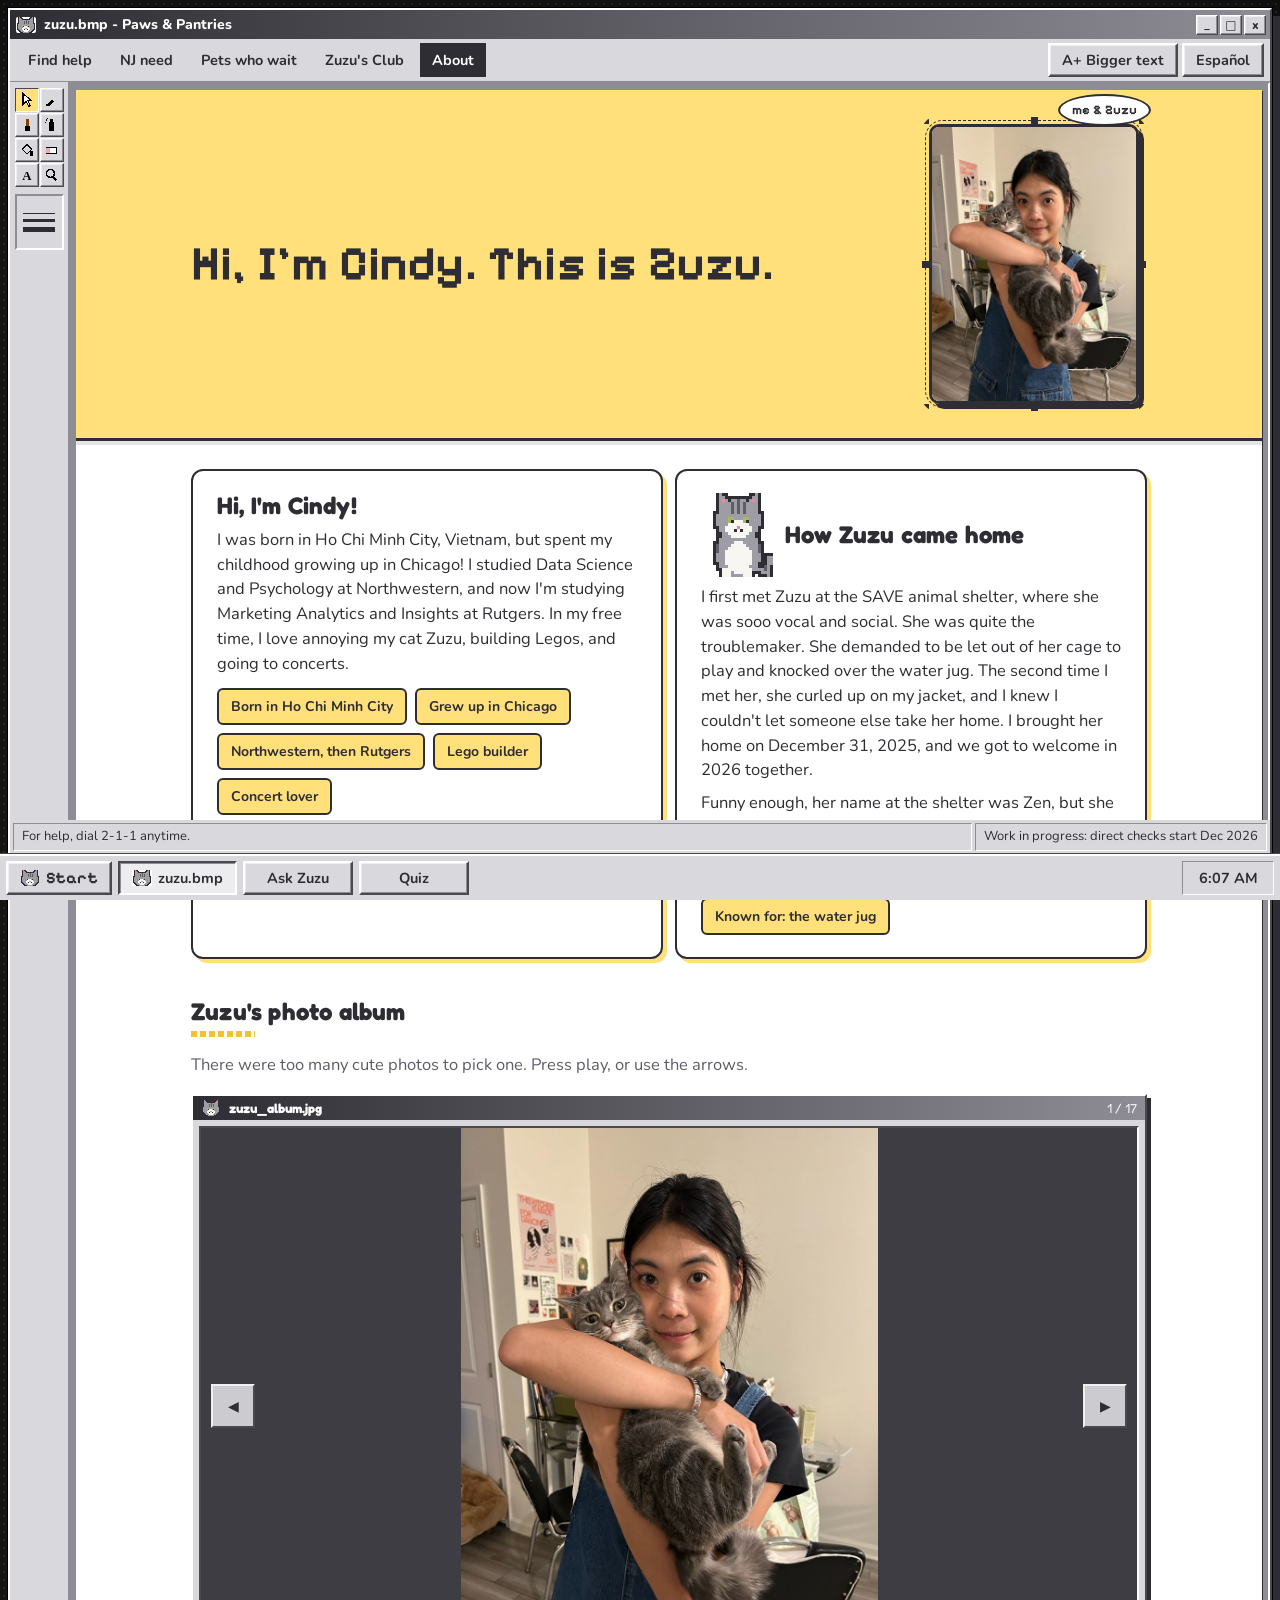
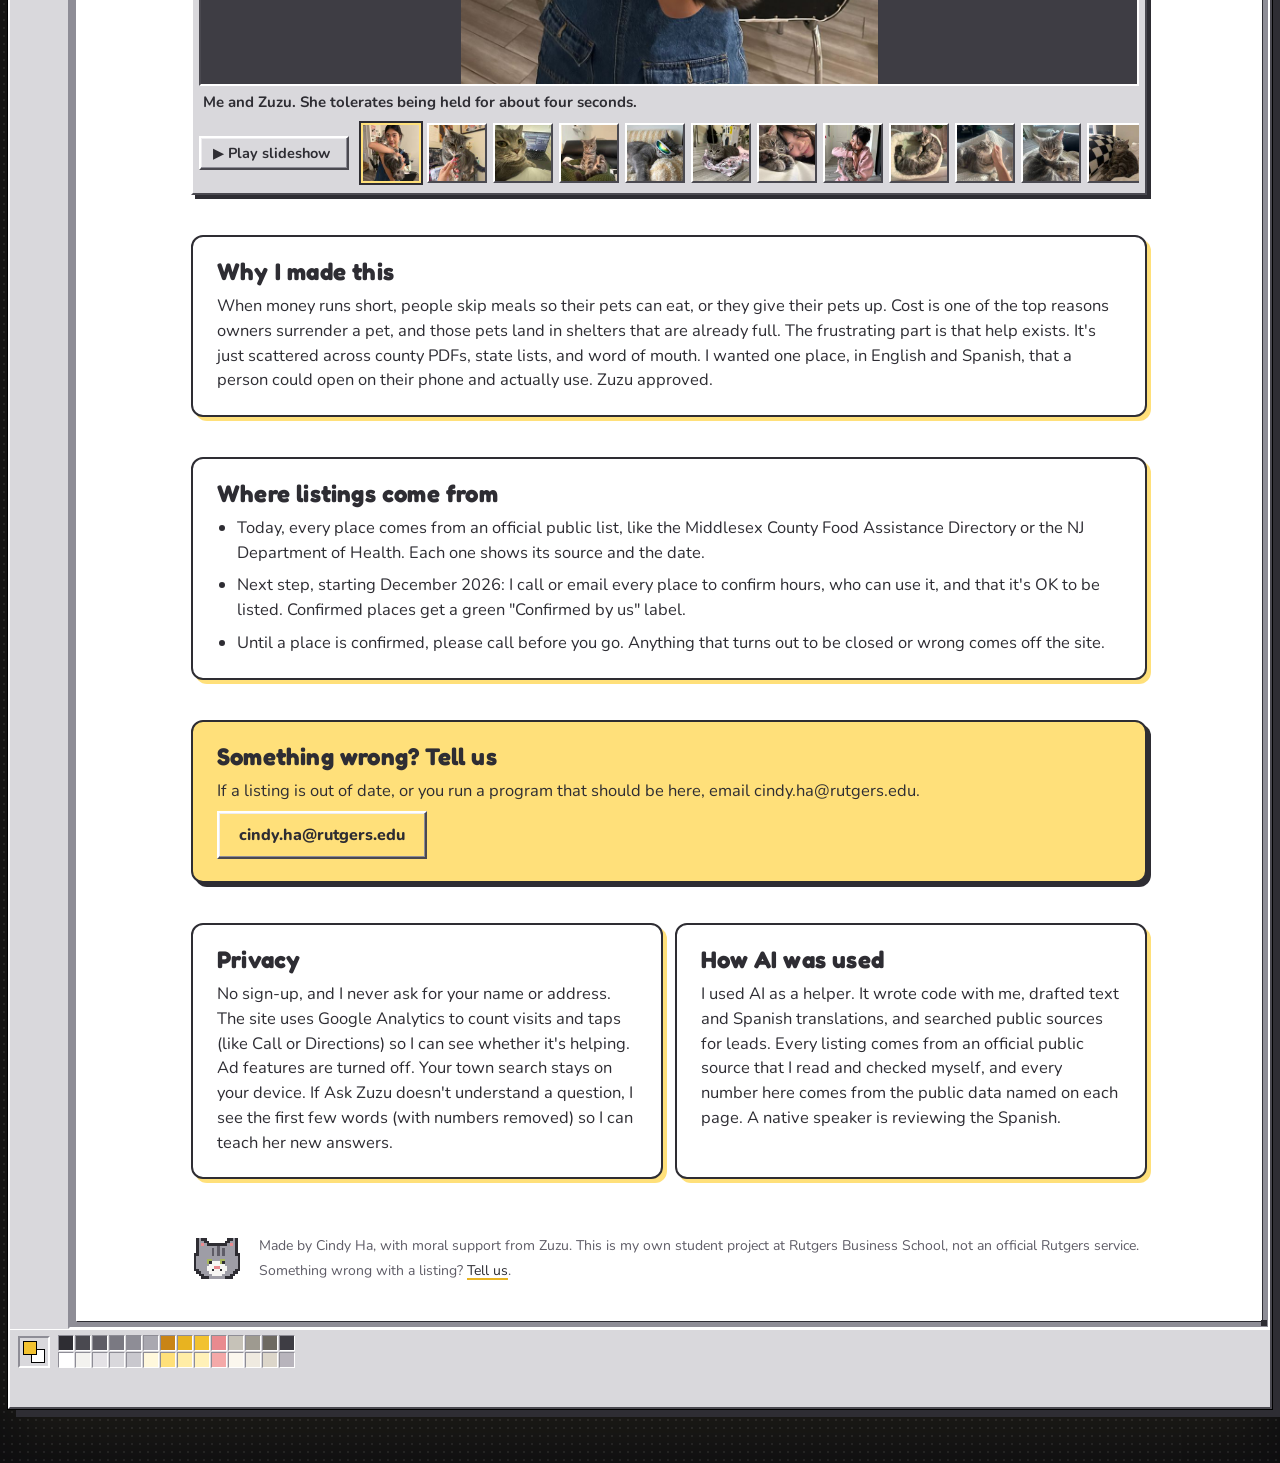
==== about.html @ fe02dca9 "Ask Zuzu: tap-first chips, 'which town?' follow-up with closest 3 places and Call/Directions in chat" ====
<!doctype html>
<html lang="en">
<head>
<meta charset="utf-8">
<meta name="viewport" content="width=device-width, initial-scale=1">
<title>About · Paws &amp; Pantries</title>
<meta name="description" content="Why Paws & Pantries exists, where listings come from, where the data comes from, and how AI was used.">
<meta name="theme-color" content="#2E2D33">
<link rel="preconnect" href="https://fonts.googleapis.com">
<link rel="preconnect" href="https://fonts.gstatic.com" crossorigin>
<link rel="icon" href="favicon.ico" sizes="32x32">
<link rel="icon" href="assets/favicon-32.png" type="image/png" sizes="32x32">
<link rel="apple-touch-icon" href="assets/apple-touch-icon.png">
<link rel="manifest" href="manifest.webmanifest">
<link rel="stylesheet" href="https://fonts.googleapis.com/css2?family=Pixelify+Sans:wght@500;600;700&family=Fredoka:wght@500;600;700&family=Nunito:wght@400;600;700;800&display=swap">
<link rel="stylesheet" href="assets/style.css?v=17">
<script src="assets/analytics.js?v=17"></script>
<script src="assets/common.js?v=17" defer></script>
<script src="assets/desktop.js?v=17" defer></script>
<script src="assets/paint.js?v=17" defer></script>
<script src="assets/pet.js?v=17" defer></script>
<script src="assets/slides.js?v=17" defer></script>
</head>
<body>
<svg width="0" height="0" style="position:absolute" aria-hidden="true" focusable="false"><defs><filter id="crayon" x="-5%" y="-5%" width="110%" height="110%"><feTurbulence type="fractalNoise" baseFrequency="0.035" numOctaves="2" seed="4" result="w"/><feDisplacementMap in="SourceGraphic" in2="w" scale="4" result="d"/><feTurbulence type="fractalNoise" baseFrequency="0.9" numOctaves="1" seed="2" result="g"/><feDisplacementMap in="d" in2="g" scale="2.2"/></filter></defs></svg>
<div class="win">
<div class="titlebar"><a class="tb-home" href="./" aria-label="Paws and Pantries home"><img class="pix" src="assets/sprites/zuzu-icon.png" alt="" width="20" height="16"><span class="tb-title">zuzu.bmp - Paws &amp; Pantries</span></a><span class="tb-btns"><button type="button" data-win="min" aria-label="Minimize">_</button><button type="button" data-win="max" aria-label="Maximize">&#9633;</button><button type="button" data-win="close" aria-label="Close">x</button></span></div>
<nav class="menubar" aria-label="Main">
  <a class="menu-link" href="./" data-i18n="nav_help">Find help</a>
  <a class="menu-link" href="need.html" data-i18n="nav_need">NJ need</a>
  <a class="menu-link" href="wait.html" data-i18n="nav_wait">Pets who wait</a>
  <a class="menu-link" href="club.html" data-i18n="nav_club">Zuzu's Club</a>
  <a class="menu-link" href="about.html" aria-current="page" data-i18n="nav_about">About</a>
<span class="mb-spacer"></span>
        <button class="menu-btn" id="bigBtn" type="button" aria-pressed="false" data-i18n="big">A+ Bigger text</button>
        <button class="menu-btn" id="langBtn" type="button" data-i18n="lang">Español</button>
</nav>
<div class="workspace">
<div class="toolbox" role="toolbar" aria-label="Paint tools"><button type="button" class="tool on" data-tool="select" aria-label="Browse" title="Browse" aria-pressed="true" data-hint-en="Pointer: click around the site as usual" data-hint-es="Puntero: navegue el sitio como siempre"><svg width="16" height="16" viewBox="0 0 20 20" shape-rendering="crispEdges" aria-hidden="true"><path d="M5 2v14l4-4 3 6 2-1-3-6h5z" fill="#fff" stroke="#000" stroke-width="1.4"/></svg></button><button type="button" class="tool" data-tool="pencil" aria-label="Pencil" title="Pencil" aria-pressed="false" data-hint-en="Pencil: doodle on the page. Pick a color below." data-hint-es="Lápiz: dibuje en la página. Elija un color abajo."><svg width="16" height="16" viewBox="0 0 20 20" shape-rendering="crispEdges" aria-hidden="true"><rect x="3" y="12" width="9" height="3" fill="#000" transform="rotate(-45 8 13)"/><rect x="2" y="15" width="3" height="3" fill="#000"/></svg></button><button type="button" class="tool" data-tool="brush" aria-label="Brush" title="Brush" aria-pressed="false" data-hint-en="Brush: a thicker doodle." data-hint-es="Pincel: un trazo más grueso."><svg width="16" height="16" viewBox="0 0 20 20" shape-rendering="crispEdges" aria-hidden="true"><rect x="9" y="2" width="3" height="9" fill="#804000"/><rect x="7" y="11" width="7" height="6" fill="#000"/></svg></button><button type="button" class="tool" data-tool="spray" aria-label="Spray" title="Spray" aria-pressed="false" data-hint-en="Spray: tap to spray sparkles." data-hint-es="Aerosol: toque para rociar brillitos."><svg width="16" height="16" viewBox="0 0 20 20" shape-rendering="crispEdges" aria-hidden="true"><rect x="6" y="6" width="7" height="11" fill="#000"/><rect x="8" y="3" width="3" height="3" fill="#000"/><rect x="2" y="3" width="1.5" height="1.5" fill="#000"/><rect x="4" y="1" width="1.5" height="1.5" fill="#000"/><rect x="1" y="6" width="1.5" height="1.5" fill="#000"/></svg></button><button type="button" class="tool" data-tool="bucket" aria-label="Fill" title="Fill" aria-pressed="false" data-hint-en="Paint bucket: tap to refill the header with your color." data-hint-es="Bote de pintura: toque para rellenar el encabezado con su color."><svg width="16" height="16" viewBox="0 0 20 20" shape-rendering="crispEdges" aria-hidden="true"><path d="M4 9l6-6 6 6-6 6z" fill="none" stroke="#000" stroke-width="1.5"/><rect x="14" y="11" width="3" height="6" fill="#000"/></svg></button><button type="button" class="tool" data-tool="eraser" aria-label="Eraser" title="Eraser" aria-pressed="false" data-hint-en="Eraser: clears your doodles." data-hint-es="Borrador: borra sus dibujos."><svg width="16" height="16" viewBox="0 0 20 20" shape-rendering="crispEdges" aria-hidden="true"><rect x="3" y="7" width="13" height="7" fill="#fff" stroke="#000" stroke-width="1.5"/><rect x="3" y="7" width="5" height="7" fill="#F4A9A8"/></svg></button><button type="button" class="tool" data-tool="text" aria-label="Text" title="Text" aria-pressed="false" data-hint-en="Text: switch between English and Spanish." data-hint-es="Texto: cambie entre inglés y español."><svg width="16" height="16" viewBox="0 0 20 20" shape-rendering="crispEdges" aria-hidden="true"><text x="4" y="16" font-family="Times New Roman" font-weight="700" font-size="16" fill="#000">A</text></svg></button><button type="button" class="tool" data-tool="zoom" aria-label="Zoom" title="Zoom" aria-pressed="false" data-hint-en="Magnifier: bigger or smaller text." data-hint-es="Lupa: letra más grande o más pequeña."><svg width="16" height="16" viewBox="0 0 20 20" shape-rendering="crispEdges" aria-hidden="true"><circle cx="8" cy="8" r="5" fill="none" stroke="#000" stroke-width="2"/><rect x="11" y="12" width="3" height="6" fill="#000" transform="rotate(-45 12 14)"/></svg></button><span class="tool-opt" aria-hidden="true"><i class="size s1 on"></i><i class="size s2"></i><i class="size s3"></i></span></div>
<div class="well"><div class="paper"><canvas class="doodle" aria-hidden="true"></canvas>
<header class="hero">
  <div class="wrap">
    <div class="hero-row">
      <h1 data-en="Hi, I'm Cindy. This is Zuzu." data-es="Hola, soy Cindy. Ella es Zuzu.">Hi, I'm Cindy. This is Zuzu.</h1>
      <div class="zuzu me">
        <img src="assets/photos/overalls.jpg" alt="Cindy in blue overalls holding Zuzu, a gray tabby cat, who looks mildly unimpressed" width="210" height="280">
        <span class="tag" data-en="me &amp; Zuzu" data-es="Zuzu y yo">me &amp; Zuzu</span>
      </div>
    </div>
  </div>
</header>

<main class="wrap">
  <div class="grid-2 section" id="story">
  <section class="section card">
    <h2 data-en="Hi, I'm Cindy!" data-es="¡Hola, soy Cindy!">Hi, I'm Cindy!</h2>
    <p data-en="I was born in Ho Chi Minh City, Vietnam, but spent my childhood growing up in Chicago! I studied Data Science and Psychology at Northwestern, and now I'm studying Marketing Analytics and Insights at Rutgers. In my free time, I love annoying my cat Zuzu, building Legos, and going to concerts." data-es="Nací en Ciudad Ho Chi Minh, Vietnam, ¡pero crecí en Chicago! Estudié Ciencia de Datos y Psicología en Northwestern, y ahora estudio Marketing Analytics and Insights en Rutgers. En mi tiempo libre me encanta molestar a mi gata Zuzu, armar Legos e ir a conciertos.">I was born in Ho Chi Minh City, Vietnam, but spent my childhood growing up in Chicago! I studied Data Science and Psychology at Northwestern, and now I'm studying Marketing Analytics and Insights at Rutgers. In my free time, I love annoying my cat Zuzu, building Legos, and going to concerts.</p>
    <div class="facts">
      <span class="fact" data-en="Born in Ho Chi Minh City" data-es="Nací en Ciudad Ho Chi Minh">Born in Ho Chi Minh City</span>
      <span class="fact" data-en="Grew up in Chicago" data-es="Crecí en Chicago">Grew up in Chicago</span>
      <span class="fact" data-en="Northwestern, then Rutgers" data-es="Northwestern, luego Rutgers">Northwestern, then Rutgers</span>
      <span class="fact" data-en="Lego builder" data-es="Armo Legos">Lego builder</span>
      <span class="fact" data-en="Concert lover" data-es="Me encantan los conciertos">Concert lover</span>
    </div>
    <p class="muted small" data-en="Paws & Pantries is my solo project. It's an independent student project, not an official Rutgers service." data-es="Paws & Pantries es mi proyecto personal. Es un proyecto estudiantil independiente, no un servicio oficial de Rutgers.">Paws & Pantries is my solo project. It's an independent student project, not an official Rutgers service.</p>
  </section>

  <section class="section card">
    <div class="story-head">
      <img class="meet-zuzu pix" src="assets/sprites/zuzu-sit.png" alt="" width="72" height="84">
      <h2 data-en="How Zuzu came home" data-es="Cómo llegó Zuzu a casa">How Zuzu came home</h2>
    </div>
    <p data-en="I first met Zuzu at the SAVE animal shelter, where she was sooo vocal and social. She was quite the troublemaker. She demanded to be let out of her cage to play and knocked over the water jug. The second time I met her, she curled up on my jacket, and I knew I couldn't let someone else take her home. I brought her home on December 31, 2025, and we got to welcome in 2026 together." data-es="Conocí a Zuzu en el refugio de animales SAVE, donde era muy habladora y sociable. Era toda una traviesa. Exigía que la sacaran de su jaula para jugar y tiró la jarra de agua. La segunda vez que la vi, se acurrucó sobre mi chaqueta, y supe que no podía dejar que otra persona se la llevara. La traje a casa el 31 de diciembre de 2025 y recibimos el 2026 juntas.">I first met Zuzu at the SAVE animal shelter, where she was sooo vocal and social. She was quite the troublemaker. She demanded to be let out of her cage to play and knocked over the water jug. The second time I met her, she curled up on my jacket, and I knew I couldn't let someone else take her home. I brought her home on December 31, 2025, and we got to welcome in 2026 together.</p>
    <p data-en="Funny enough, her name at the shelter was Zen, but she was anything but!" data-es="Lo gracioso es que en el refugio se llamaba Zen, ¡pero de zen no tenía nada!">Funny enough, her name at the shelter was Zen, but she was anything but!</p>
    <div class="facts">
      <span class="fact" data-en="Adopted Dec 31, 2025" data-es="Adoptada el 31 de dic. de 2025">Adopted Dec 31, 2025</span>
      <span class="fact" data-en="Shelter name: Zen" data-es="Nombre en el refugio: Zen">Shelter name: Zen</span>
      <span class="fact" data-en="Known for: the water jug" data-es="Famosa por: la jarra de agua">Known for: the water jug</span>
    </div>
  </section>
  </div>
  <section class="section" aria-labelledby="albumH">
    <h2 id="albumH" data-en="Zuzu's photo album" data-es="El álbum de fotos de Zuzu">Zuzu's photo album</h2>
    <p class="muted" data-en="There were too many cute photos to pick one. Press play, or use the arrows." data-es="Había demasiadas fotos lindas para elegir una. Presione play o use las flechas.">There were too many cute photos to pick one. Press play, or use the arrows.</p>
    <div class="album" aria-label="Zuzu's photo album"></div>
  </section>

  <section class="section card">
    <h2 data-en="Why I made this" data-es="Por qué hice esto">Why I made this</h2>
    <p data-en="When money runs short, people skip meals so their pets can eat, or they give their pets up. Cost is one of the top reasons owners surrender a pet, and those pets land in shelters that are already full. The frustrating part is that help exists. It's just scattered across county PDFs, state lists, and word of mouth. I wanted one place, in English and Spanish, that a person could open on their phone and actually use. Zuzu approved." data-es="Cuando el dinero no alcanza, la gente se salta comidas para que sus mascotas coman, o las entrega. El costo es una de las principales razones por las que los dueños entregan a una mascota, y esas mascotas llegan a refugios que ya están llenos. Lo frustrante es que la ayuda existe. Solo está dispersa en PDFs del condado, listas del estado y el boca a boca. Yo quería un solo lugar, en inglés y español, que una persona pudiera abrir en su teléfono y usar de verdad. Zuzu lo aprobó.">When money runs short, people skip meals so their pets can eat, or they give their pets up. Cost is one of the top reasons owners surrender a pet, and those pets land in shelters that are already full. The frustrating part is that help exists. It's just scattered across county PDFs, state lists, and word of mouth. I wanted one place, in English and Spanish, that a person could open on their phone and actually use. Zuzu approved.</p>
  </section>

  <section class="section card">
    <h2 data-en="Where listings come from" data-es="De dónde vienen los lugares">Where listings come from</h2>
    <ul style="margin:0;padding-left:20px;display:flex;flex-direction:column;gap:8px">
      <li data-en="Today, every place comes from an official public list, like the Middlesex County Food Assistance Directory or the NJ Department of Health. Each one shows its source and the date." data-es="Hoy, cada lugar viene de una lista pública oficial, como el Directorio de Asistencia Alimentaria del condado de Middlesex o el Departamento de Salud de NJ. Cada uno muestra su fuente y la fecha.">Today, every place comes from an official public list, like the Middlesex County Food Assistance Directory or the NJ Department of Health. Each one shows its source and the date.</li>
      <li data-en="Next step, starting December 2026: I call or email every place to confirm hours, who can use it, and that it's OK to be listed. Confirmed places get a green &quot;Confirmed by us&quot; label." data-es="Siguiente paso, a partir de diciembre de 2026: llamo o escribo a cada lugar para confirmar horario, quién puede usarlo y que acepta aparecer aquí. Los lugares confirmados reciben una etiqueta verde de &quot;Confirmado por nosotros&quot;.">Next step, starting December 2026: I call or email every place to confirm hours, who can use it, and that it's OK to be listed. Confirmed places get a green &quot;Confirmed by us&quot; label.</li>
      <li data-en="Until a place is confirmed, please call before you go. Anything that turns out to be closed or wrong comes off the site." data-es="Hasta que un lugar esté confirmado, llame antes de ir. Todo lo que resulte cerrado o incorrecto se quita del sitio.">Until a place is confirmed, please call before you go. Anything that turns out to be closed or wrong comes off the site.</li>
    </ul>
  </section>

  <section class="section card butter" id="report">
    <h2 data-en="Something wrong? Tell us" data-es="¿Algo está mal? Avísenos">Something wrong? Tell us</h2>
    <p data-en="If a listing is out of date, or you run a program that should be here, email cindy.ha@rutgers.edu." data-es="Si un lugar está desactualizado, o usted tiene un programa que debería aparecer, escriba a cindy.ha@rutgers.edu.">If a listing is out of date, or you run a program that should be here, email cindy.ha@rutgers.edu.</p>
    <p><a class="btn light" href="mailto:cindy.ha@rutgers.edu?subject=Paws%20%26%20Pantries%20listing">cindy.ha@rutgers.edu</a></p>
  </section>

  <div class="grid-2 section">
  <section class="section card">
    <h2 data-en="Privacy" data-es="Privacidad">Privacy</h2>
    <p data-en="No sign-up, and I never ask for your name or address. The site uses Google Analytics to count visits and taps (like Call or Directions) so I can see whether it's helping. Ad features are turned off. Your town search stays on your device. If Ask Zuzu doesn't understand a question, I see the first few words (with numbers removed) so I can teach her new answers." data-es="Sin registro, y nunca pido su nombre ni dirección. El sitio usa Google Analytics para contar visitas y toques (como Llamar o Cómo llegar) y así saber si está ayudando. Las funciones de publicidad están desactivadas. Su búsqueda por pueblo se queda en su dispositivo. Si Zuzu no entiende una pregunta, yo veo las primeras palabras (sin números) para enseñarle respuestas nuevas.">No sign-up, and I never ask for your name or address. The site uses Google Analytics to count visits and taps (like Call or Directions) so I can see whether it's helping. Ad features are turned off. Your town search stays on your device. If Ask Zuzu doesn't understand a question, I see the first few words (with numbers removed) so I can teach her new answers.</p>
  </section>

  <section class="section card">
    <h2 data-en="How AI was used" data-es="Cómo se usó la IA">How AI was used</h2>
    <p data-en="I used AI as a helper. It wrote code with me, drafted text and Spanish translations, and searched public sources for leads. Every listing comes from an official public source that I read and checked myself, and every number here comes from the public data named on each page. A native speaker is reviewing the Spanish." data-es="Usé la IA como ayudante. Escribió código conmigo, preparó borradores de textos y traducciones al español, y buscó pistas en fuentes públicas. Cada lugar viene de una fuente pública oficial que yo misma leí y revisé, y cada número aquí viene de los datos públicos nombrados en cada página. Una persona hispanohablante está revisando el español.">I used AI as a helper. It wrote code with me, drafted text and Spanish translations, and searched public sources for leads. Every listing comes from an official public source that I read and checked myself, and every number here comes from the public data named on each page. A native speaker is reviewing the Spanish.</p>
  </section>
  </div>

  <footer class="site-foot">
    <img class="pix" src="assets/sprites/zuzu-icon.png" alt="" width="40" height="32">
    <div>
      <p data-en="Made by Cindy Ha, with moral support from Zuzu. This is my own student project at Rutgers Business School, not an official Rutgers service." data-es="Hecho por Cindy Ha, con el apoyo moral de Zuzu. Es mi propio proyecto estudiantil en Rutgers Business School, no un servicio oficial de Rutgers.">Made by Cindy Ha, with moral support from Zuzu. This is my own student project at Rutgers Business School, not an official Rutgers service.</p>
      <p><span data-i18n="report">Something wrong with a listing?</span> <a href="about.html#report" data-i18n="report_link">Tell us</a>.</p>
    </div>
  </footer>
</main>
</div></div>
</div>
<div class="palette" role="group" aria-label="Colors"><span class="fgbg" aria-hidden="true"><i id="fgSw" style="background:#F2C230"></i><b style="background:#FFFFFF"></b></span><span class="swatches"><button type="button" class="sw" data-color="#2E2D33" style="background:#2E2D33" aria-label="Color #2E2D33"></button><button type="button" class="sw" data-color="#4A4950" style="background:#4A4950" aria-label="Color #4A4950"></button><button type="button" class="sw" data-color="#5E5C66" style="background:#5E5C66" aria-label="Color #5E5C66"></button><button type="button" class="sw" data-color="#7A7982" style="background:#7A7982" aria-label="Color #7A7982"></button><button type="button" class="sw" data-color="#8E8D96" style="background:#8E8D96" aria-label="Color #8E8D96"></button><button type="button" class="sw" data-color="#A9A8B0" style="background:#A9A8B0" aria-label="Color #A9A8B0"></button><button type="button" class="sw" data-color="#C98415" style="background:#C98415" aria-label="Color #C98415"></button><button type="button" class="sw" data-color="#E8B320" style="background:#E8B320" aria-label="Color #E8B320"></button><button type="button" class="sw" data-color="#F2C230" style="background:#F2C230" aria-label="Color #F2C230"></button><button type="button" class="sw" data-color="#E98A8F" style="background:#E98A8F" aria-label="Color #E98A8F"></button><button type="button" class="sw" data-color="#C6C2B8" style="background:#C6C2B8" aria-label="Color #C6C2B8"></button><button type="button" class="sw" data-color="#9E9A90" style="background:#9E9A90" aria-label="Color #9E9A90"></button><button type="button" class="sw" data-color="#6E6A62" style="background:#6E6A62" aria-label="Color #6E6A62"></button><button type="button" class="sw" data-color="#3E3D44" style="background:#3E3D44" aria-label="Color #3E3D44"></button><button type="button" class="sw" data-color="#FFFFFF" style="background:#FFFFFF" aria-label="Color #FFFFFF"></button><button type="button" class="sw" data-color="#F3F2EF" style="background:#F3F2EF" aria-label="Color #F3F2EF"></button><button type="button" class="sw" data-color="#E4E2E6" style="background:#E4E2E6" aria-label="Color #E4E2E6"></button><button type="button" class="sw" data-color="#D9D8DC" style="background:#D9D8DC" aria-label="Color #D9D8DC"></button><button type="button" class="sw" data-color="#C9C8CE" style="background:#C9C8CE" aria-label="Color #C9C8CE"></button><button type="button" class="sw" data-color="#FFF8DC" style="background:#FFF8DC" aria-label="Color #FFF8DC"></button><button type="button" class="sw" data-color="#FFE07A" style="background:#FFE07A" aria-label="Color #FFE07A"></button><button type="button" class="sw" data-color="#FFEDA6" style="background:#FFEDA6" aria-label="Color #FFEDA6"></button><button type="button" class="sw" data-color="#FFF1B8" style="background:#FFF1B8" aria-label="Color #FFF1B8"></button><button type="button" class="sw" data-color="#F4A9A8" style="background:#F4A9A8" aria-label="Color #F4A9A8"></button><button type="button" class="sw" data-color="#FBF7EE" style="background:#FBF7EE" aria-label="Color #FBF7EE"></button><button type="button" class="sw" data-color="#EFEAE0" style="background:#EFEAE0" aria-label="Color #EFEAE0"></button><button type="button" class="sw" data-color="#DCD6CA" style="background:#DCD6CA" aria-label="Color #DCD6CA"></button><button type="button" class="sw" data-color="#B8B4BC" style="background:#B8B4BC" aria-label="Color #B8B4BC"></button></span></div>
<div class="statusbar"><span id="statusMsg" data-en="For help, dial 2-1-1 anytime." data-es="Para ayuda, marque 2-1-1 a cualquier hora.">For help, dial 2-1-1 anytime.</span><span data-en="Work in progress: direct checks start Dec 2026" data-es="En construcción: verificación directa desde dic. 2026">Work in progress: direct checks start Dec 2026</span></div>
</div>

</body>
</html>
---- assets/style.css ----
:root {
  --butter: #FFE07A;
  --butter-soft: #FFF1B8;
  --cream: #FFF8DC;
  --ground: #F3F2EF;
  --card: #FFFFFF;
  --ink: #2E2D33;
  --ink-2: #5E5C66;
  --line: #E2E0DA;
  --amber-ink: #8A5A00;
  --radius: 22px;
  --display: "Fredoka", "Nunito", system-ui, sans-serif;
  --body: "Nunito", system-ui, -apple-system, "Segoe UI", sans-serif;
}
* { box-sizing: border-box; }
html { -webkit-text-size-adjust: 100%; }
body { margin: 0; background-color: var(--ground); background-image: radial-gradient(rgba(46,45,51,0.07) 1.2px, transparent 1.4px); background-size: 22px 22px; color: var(--ink); font: 400 17px/1.5 var(--body); }
body.big { font-size: 20px; }
a { color: var(--ink); text-decoration-thickness: 2px; text-decoration-color: #E8B320; text-underline-offset: 3px; }
a:hover { text-decoration-color: var(--ink); }
img { max-width: 100%; display: block; }
h1, h2, h3 { font-family: var(--display); font-weight: 600; line-height: 1.12; margin: 0; }
p { margin: 0; }
.wrap { max-width: 980px; margin: 0 auto; padding: 0 16px; }
.sr { position: absolute; width: 1px; height: 1px; overflow: hidden; clip: rect(0 0 0 0); white-space: nowrap; }
:focus-visible { outline: 3px solid var(--ink); outline-offset: 2px; }

/* header */
.hero { background: var(--butter); border-radius: 0 0 32px 32px; padding: 18px 0 34px; }
.top { display: flex; justify-content: space-between; align-items: center; gap: 12px; flex-wrap: wrap; }
.brand { display: flex; align-items: center; gap: 8px; text-decoration: none; font: 700 22px var(--display); }
.brand svg { flex-shrink: 0; }
.tools { display: flex; gap: 8px; }
.pill-btn { min-height: 40px; padding: 0 14px; border-radius: 999px; border: none; background: var(--cream); color: var(--ink); font: 800 14px var(--body); cursor: pointer; }
.pill-btn[aria-pressed="true"] { background: var(--ink); color: var(--butter); }
.hero-row { display: flex; gap: 24px; align-items: center; margin-top: 22px; }
.hero h1 { font-size: clamp(28px, 6vw, 46px); flex: 1; }
.hero .lede { margin-top: 12px; font-size: 1.05em; max-width: 34em; }
.zuzu { position: relative; flex-shrink: 0; }
.zuzu { border-radius: 999px 999px 22px 22px; }
.zuzu img { width: clamp(96px, 20vw, 150px); aspect-ratio: 9 / 10; object-fit: cover; border-radius: inherit; }
.zuzu .tag { position: absolute; left: -22px; bottom: -6px; background: var(--ink); color: var(--butter); border-radius: 999px; padding: 4px 10px; font: 700 13px var(--display); white-space: nowrap; }

/* search */
.search { display: flex; gap: 8px; background: var(--card); border-radius: 999px; padding: 6px; margin-top: 24px; max-width: 560px; }
.search input { flex: 1; min-width: 0; min-height: 48px; border: none; border-radius: 999px; padding: 0 16px; font: 600 17px var(--body); background: transparent; color: var(--ink); }
.btn { min-height: 48px; padding: 0 20px; border: none; border-radius: 999px; background: var(--ink); color: var(--butter); font: 800 16px var(--body); cursor: pointer; text-decoration: none; display: inline-flex; align-items: center; justify-content: center; gap: 8px; }
.btn.light { background: var(--butter); color: var(--ink); }
.btn.ghost { background: transparent; color: var(--ink); }

main.wrap { padding-top: 34px; padding-bottom: 130px; }
.section { margin-top: 40px; display: flex; flex-direction: column; gap: 16px; }
.section-head { display: flex; justify-content: space-between; align-items: baseline; gap: 12px; flex-wrap: wrap; }
.section h2 { font-size: 24px; }
.muted { color: var(--ink-2); }
.small { font-size: 0.85em; }

.chips { display: flex; flex-wrap: wrap; gap: 10px; }
.chip { min-height: 44px; padding: 0 16px; border-radius: 999px; border: none; background: var(--card); color: var(--ink); font: 700 15px var(--body); cursor: pointer; }
.chip[aria-pressed="true"] { background: var(--ink); color: var(--butter); }

.grid-2 { display: grid; grid-template-columns: repeat(auto-fit, minmax(240px, 1fr)); gap: 12px; }
.card { background: var(--card); border-radius: var(--radius); padding: 22px 24px; display: flex; flex-direction: column; gap: 8px; }
.card.dark { background: var(--ink); color: #FFFFFF; }
.card.dark .muted { color: #D6D5DB; }
.card.butter { background: var(--butter-soft); }
.stat { font: 700 34px/1.1 var(--display); }
.card.dark .stat { color: var(--butter); }
.list { display: flex; flex-direction: column; gap: 14px; }
.item { background: var(--card); border-radius: var(--radius); padding: 22px 24px; display: flex; gap: 18px; align-items: flex-start; }
.item .icon { width: 46px; height: 46px; border-radius: 16px; background: var(--butter-soft); display: flex; align-items: center; justify-content: center; flex-shrink: 0; }
.item .body { flex: 1; display: flex; flex-direction: column; gap: 6px; min-width: 0; }
.item h3 { font-size: 19px; }
.item .actions { display: flex; gap: 10px; flex-wrap: wrap; margin-top: 8px; }
.item .actions .btn { min-height: 44px; padding: 0 16px; font-size: 15px; }
.badge { align-self: flex-start; background: var(--butter-soft); border-radius: 999px; padding: 2px 10px; font: 700 13px var(--body); }
.empty { background: var(--card); border-radius: var(--radius); padding: 24px; display: flex; gap: 18px; align-items: flex-start; }

/* floating nav */
.nav { position: fixed; left: 50%; bottom: 12px; transform: translateX(-50%); width: min(560px, calc(100% - 32px)); background: var(--ink); border-radius: 22px; padding: 6px; display: grid; grid-template-columns: repeat(4, minmax(0, 1fr)); gap: 4px; z-index: 10; box-shadow: 0 8px 24px rgba(0,0,0,0.18); }
.nav a { text-decoration: none; color: #FFFFFF; font: 700 14px var(--body); text-align: center; padding: 12px 4px; border-radius: 16px; }
.nav a[aria-current="page"] { background: var(--butter); color: var(--ink); }

/* charts */
.chart-card { background: var(--card); border-radius: var(--radius); padding: 22px 24px; }
.map-wrap { display: grid; grid-template-columns: minmax(0, 340px) minmax(0, 1fr); gap: 20px; align-items: start; }
@media (max-width: 720px) { .map-wrap { grid-template-columns: 1fr; } .hero-row { gap: 12px; } }
.map svg { width: 100%; height: auto; }
.map path { stroke: #FFFFFF; stroke-width: 1.5; cursor: pointer; }
.map path:hover, .map path.on { stroke: var(--ink); stroke-width: 2.5; }
.legend { display: flex; gap: 2px; align-items: stretch; margin-top: 8px; }
.legend span { flex: 1; height: 12px; }
.legend-labels { display: flex; justify-content: space-between; font-size: 13px; color: var(--ink-2); margin-top: 4px; }
.detail h3 { font-size: 24px; }
.kv { display: grid; grid-template-columns: 1fr auto; gap: 6px 14px; margin-top: 10px; }
.kv dt { color: var(--ink-2); }
.kv dd { margin: 0; font-weight: 800; text-align: right; }
table { width: 100%; border-collapse: collapse; font-size: 15px; }
th, td { text-align: left; padding: 8px 6px; border-bottom: 1px solid var(--line); }
th { font-weight: 800; }
td.num, th.num { text-align: right; font-variant-numeric: tabular-nums; }
.table-box { overflow-x: auto; }
details summary { cursor: pointer; font-weight: 800; min-height: 44px; display: flex; align-items: center; }

.bars { display: flex; flex-direction: column; gap: 12px; }
.bar-row { display: grid; grid-template-columns: minmax(110px, 180px) minmax(0, 1fr) 64px; gap: 10px; align-items: center; }
.bar-track { position: relative; height: 22px; }
.bar { position: absolute; left: 0; top: 0; height: 22px; background: #B07A10; border-radius: 0 4px 4px 0; }
.bar.neg { background: #8E8D96; }
.whisker { position: absolute; top: 10px; height: 2px; background: var(--ink); }
.bar-val { font-weight: 800; text-align: right; font-variant-numeric: tabular-nums; }
.tip { background: var(--butter-soft); border-radius: 18px; padding: 18px 22px; display: flex; gap: 16px; align-items: flex-start; }
.result { font: 700 clamp(26px, 5vw, 36px)/1.15 var(--display); }
footer { margin-top: 40px; font-size: 14px; color: var(--ink-2); }

/* crayon style: hand-drawn outlines drawn on a pseudo-element so text and photos stay crisp */
.hero, .search, .card, .item, .item .icon, .empty, .tip, .chart-card, .chip, .pill-btn, .btn.ghost, .zuzu, .empty .icon { position: relative; }
.search::after, .card::after, .item::after, .item .icon::after, .empty::after, .tip::after, .chart-card::after,
.chip::after, .pill-btn::after, .btn.ghost::after, .zuzu::after, .hero::after, .empty .icon::after {
  content: ""; position: absolute; inset: 0; border: 3px solid var(--ink); border-radius: inherit;
  filter: url(#crayon); pointer-events: none;
}
.hero::after { border-width: 0 0 4px; }
.chip::after, .pill-btn::after, .btn.ghost::after, .item .icon::after, .empty .icon::after { border-width: 2.5px; }
.empty::after { border-style: dashed; }
.zuzu::after { border-width: 4px; }
.zuzu .tag { z-index: 1; }
.brand-zuzu { width: 44px; height: auto; margin: -6px 0 -4px -4px; }
.tip { align-items: center; }
.section.tip { flex-direction: row; }
.tip-zuzu { width: 72px; height: auto; flex-shrink: 0; }
.perch { margin-top: 84px !important; }
.perch-zuzu { position: absolute; right: 18px; top: -58px; width: 96px; height: auto; }

/* work-in-progress banner */
.wip { background: var(--ink); color: #FFFFFF; font-size: 15px; }
.wip-row { display: flex; align-items: center; gap: 10px; padding-top: 10px; padding-bottom: 10px; }
.wip img { width: 36px; height: auto; flex-shrink: 0; }
.wip strong { color: var(--butter); }

/* hand-drawn squiggle under section headings */
main h2 { padding-bottom: 12px; background: url("data:image/svg+xml,%3Csvg xmlns='http://www.w3.org/2000/svg' viewBox='0 0 72 10'%3E%3Cpath d='M3 6c6-5 10 3 16-1s10-4 16 0 10 4 16 0 10-4 18 0' fill='none' stroke='%23E8B320' stroke-width='3.5' stroke-linecap='round'/%3E%3C/svg%3E") no-repeat left bottom / 64px 9px; }
.card h2, .chart-card h2, .item h2 { background: none; padding-bottom: 0; }

/* cards in a grid shouldn't add their own top margin */
.grid-2 > .section { margin-top: 0; }
.meet { flex-direction: row !important; align-items: center; gap: 16px !important; }
.meet-zuzu { width: 96px; height: auto; flex-shrink: 0; }
.meet > div { display: flex; flex-direction: column; gap: 6px; }

/* shared footer */
.site-foot { margin-top: 56px; display: flex; align-items: center; gap: 16px; font-size: 14px; color: var(--ink-2); }
.site-foot img { width: 64px; height: auto; flex-shrink: 0; }
.site-foot > div { display: flex; flex-direction: column; gap: 4px; }

@media (max-width: 600px) {
  main.wrap { padding-top: 26px; }
  .section { margin-top: 32px; }
  .card, .item, .chart-card { padding: 18px; }
  .item { gap: 14px; }
}

/* About: personal story */
.story-head { display: flex; align-items: center; gap: 12px; }
.story-head .meet-zuzu { width: 72px; }
.facts { display: flex; flex-wrap: wrap; gap: 8px; margin-top: 4px; }
.fact { background: var(--butter-soft); border-radius: 999px; padding: 6px 12px; font-size: 14px; font-weight: 700; }
.grid-2 > .section { margin-top: 0; }
main.wrap > .section:first-child { margin-top: 0; }

/* =====================================================================
   Paint theme (Round 7, version K): the site is one old-school Paint
   window called zuzu.bmp. Everything below overrides the crayon look.
   ===================================================================== */
:root {
  --chrome: #D9D8DC; --chrome-hi: #FFFFFF; --chrome-lo: #8E8D96; --chrome-dk: #4A4950;
  --well: #8E8D96; --pixel: "Pixelify Sans", "Nunito", monospace;
  --raised: inset -1px -1px 0 var(--chrome-lo), inset 1px 1px 0 #EDECEF;
}
body { background: #A9A8B0; background-image: radial-gradient(rgba(255,255,255,.18) 1px, transparent 1.2px); background-size: 6px 6px; font-size: 16.5px; }
body.big { font-size: 19.5px; }
h1, h2 { font-family: var(--pixel); font-weight: 700; letter-spacing: .2px; }
h3 { font-family: var(--body); font-weight: 800; }
img.pix { image-rendering: pixelated; }

/* bevels */
.bevel-up, .menu-btn, .chip, .btn, .tb-btns span, .tool, .item, .search .btn {
  border: 2px solid; border-color: var(--chrome-hi) var(--chrome-dk) var(--chrome-dk) var(--chrome-hi); box-shadow: var(--raised);
}

/* window */
.win { max-width: 1060px; margin: 22px auto; background: var(--chrome); border: 2px solid; border-color: var(--chrome-hi) var(--chrome-dk) var(--chrome-dk) var(--chrome-hi); box-shadow: 6px 6px 0 rgba(46,45,51,.35); }
.titlebar { display: flex; align-items: center; gap: 8px; padding: 4px 4px 4px 6px; background: linear-gradient(90deg, #2E2D33, #8E8D96); color: #FFFFFF; }
.tb-home { flex: 1; display: flex; align-items: center; gap: 8px; color: #FFFFFF; text-decoration: none; font-weight: 800; font-size: 14px; min-width: 0; }
.tb-home img { width: 20px; height: auto; background: #FFFFFF; border-radius: 2px; flex-shrink: 0; }
.tb-title { white-space: nowrap; overflow: hidden; text-overflow: ellipsis; }
.tb-btns { display: flex; gap: 2px; }
.tb-btns span { width: 20px; height: 18px; background: var(--chrome); color: var(--ink); font: 800 12px/14px var(--body); text-align: center; border-width: 1.5px; }
.menubar { position: sticky; top: 0; z-index: 20; display: flex; flex-wrap: wrap; align-items: center; gap: 2px; padding: 3px 4px; background: var(--chrome); border-bottom: 1px solid var(--chrome-lo); }
.menu-link { padding: 6px 9px; font-size: 14.5px; font-weight: 700; color: var(--ink); text-decoration: none; }
.menu-link::first-letter { text-decoration: underline; text-decoration-thickness: 1.5px; text-underline-offset: 2px; }
.menu-link:hover { background: #EDECEF; }
.menu-link[aria-current="page"] { background: var(--ink); color: #FFFFFF; }
.mb-spacer { flex: 1; }
.menu-btn { background: var(--chrome); color: var(--ink); font: 700 13.5px var(--body); padding: 4px 10px; min-height: 32px; cursor: pointer; }
.menu-btn[aria-pressed="true"] { background: var(--butter); border-color: var(--chrome-dk) var(--chrome-hi) var(--chrome-hi) var(--chrome-dk); box-shadow: inset 1px 1px 0 var(--chrome-lo); }
.menu-btn::after { content: none !important; }

.workspace { display: flex; align-items: stretch; }
.toolbox { width: 58px; flex-shrink: 0; padding: 6px 4px; display: grid; grid-template-columns: 24px 24px; grid-auto-rows: 24px; gap: 1px; justify-content: center; align-content: start; }
.tool { width: 24px; height: 24px; display: flex; align-items: center; justify-content: center; background: var(--chrome); border-width: 1.5px; }
.tool.on { background: #EDECEF; border-color: var(--chrome-dk) var(--chrome-hi) var(--chrome-hi) var(--chrome-dk); box-shadow: none; }
.tool-opt { grid-column: span 2; height: 56px; margin-top: 6px; border: 2px solid; border-color: var(--chrome-lo) var(--chrome-hi) var(--chrome-hi) var(--chrome-lo); }
.well { flex: 1; min-width: 0; background: var(--well); border: 2px solid; border-color: var(--chrome-lo) var(--chrome-hi) var(--chrome-hi) var(--chrome-lo); padding: 6px; }
.paper { position: relative; background: #FFFFFF; box-shadow: 1px 1px 0 #2E2D33; }
.paper::after { content: ""; position: absolute; right: -5px; bottom: -5px; width: 6px; height: 6px; background: var(--ink); }
.paper .wrap { max-width: 860px; padding: 0 22px; }

.palette { display: flex; align-items: center; gap: 8px; padding: 5px 8px; border-top: 1px solid var(--chrome-hi); }
.fgbg { position: relative; width: 32px; height: 32px; flex-shrink: 0; border: 2px solid; border-color: var(--chrome-lo) var(--chrome-hi) var(--chrome-hi) var(--chrome-lo); }
.fgbg i, .fgbg b { position: absolute; width: 14px; height: 14px; border: 1px solid #000; }
.fgbg i { left: 3px; top: 3px; z-index: 1; } .fgbg b { right: 3px; bottom: 3px; }
.swatches { display: grid; grid-template-columns: repeat(14, 16px); gap: 1px; }
.swatches i { width: 16px; height: 16px; border: 1px solid; border-color: var(--chrome-lo) var(--chrome-hi) var(--chrome-hi) var(--chrome-lo); }
.statusbar { position: sticky; bottom: 0; z-index: 20; display: flex; gap: 3px; padding: 3px; background: var(--chrome); font-size: 13px; }
.statusbar span { padding: 3px 8px; border: 1.5px solid; border-color: var(--chrome-lo) var(--chrome-hi) var(--chrome-hi) var(--chrome-lo); }
.statusbar span:first-child { flex: 1; }

/* hero becomes a plain area on the paper */
.hero { background: transparent; border-radius: 0; padding: 26px 0 14px; }
.hero::after { content: none; }
.hero-row { margin-top: 0; align-items: center; }
.hero h1 { font-size: clamp(30px, 6vw, 48px); line-height: 1.05; }
.zuzu, .zuzu img { border-radius: 0; }
.zuzu { margin: 8px; outline: 1.5px dashed var(--ink); outline-offset: 3px; }
.zuzu::after { content: ""; position: absolute; inset: -7px; border: none; filter: none;
  background:
    linear-gradient(var(--ink),var(--ink)) 0 0 / 7px 7px no-repeat, linear-gradient(var(--ink),var(--ink)) 100% 0 / 7px 7px no-repeat,
    linear-gradient(var(--ink),var(--ink)) 0 100% / 7px 7px no-repeat, linear-gradient(var(--ink),var(--ink)) 100% 100% / 7px 7px no-repeat,
    linear-gradient(var(--ink),var(--ink)) 50% 0 / 7px 7px no-repeat, linear-gradient(var(--ink),var(--ink)) 50% 100% / 7px 7px no-repeat,
    linear-gradient(var(--ink),var(--ink)) 0 50% / 7px 7px no-repeat, linear-gradient(var(--ink),var(--ink)) 100% 50% / 7px 7px no-repeat; }
.zuzu .tag { left: auto; right: -12px; bottom: auto; top: -30px; background: #FFFFFF; color: var(--ink); border: 2px solid var(--ink); border-radius: 50%; padding: 6px 12px; font: 700 13px var(--pixel); }

/* inputs and buttons */
.search { background: transparent; border-radius: 0; padding: 0; gap: 6px; }
.search::after { content: none; }
.search input { border-radius: 0; background: #FFFFFF; border: 2px solid; border-color: var(--chrome-lo) var(--chrome-hi) var(--chrome-hi) var(--chrome-lo); box-shadow: inset 1px 1px 0 var(--chrome-dk); }
.btn, .btn.light, .btn.ghost { border-radius: 0; background: var(--chrome); color: var(--ink); font-weight: 800; }
.btn.light, .search .btn, .item .actions .btn:not(.ghost) { background: var(--butter); }
.btn:active, .chip:active { border-color: var(--chrome-dk) var(--chrome-hi) var(--chrome-hi) var(--chrome-dk); box-shadow: none; }
.btn::after, .chip::after, .pill-btn::after { content: none !important; }
.chip { border-radius: 0; background: var(--chrome); font-weight: 800; }
.chip[aria-pressed="true"] { background: var(--butter); color: var(--ink); border-color: var(--chrome-dk) var(--chrome-hi) var(--chrome-hi) var(--chrome-dk); box-shadow: inset 1px 1px 0 var(--chrome-lo); }

/* content blocks */
main.wrap { padding-top: 26px; padding-bottom: 40px; }
main h2 { background: none; padding-bottom: 0; }
main h2::after { content: ""; display: block; width: 64px; height: 6px; margin-top: 6px; background: repeating-linear-gradient(90deg, #F2C230 0 6px, transparent 6px 9px); }
.card h2::after, .chart-card h2::after { content: none; }
.card, .chart-card, .empty, .tip { border-radius: 0; }
.card::after, .chart-card::after, .empty::after, .tip::after, .item::after, .item .icon::after, .empty .icon::after { content: none !important; }
.card, .chart-card { border: 2px solid var(--ink); box-shadow: 4px 4px 0 var(--chrome); }
.card.butter { background: var(--butter); }
.card.dark { border-color: var(--ink); }
.card.dark .stat { color: var(--butter); }
.stat, .result { font-family: var(--pixel); }
.empty { border: 1.5px dashed var(--ink); background: #FFFFFF; }
.empty .icon, .item .icon { border-radius: 0; background: var(--butter); border: 2px solid var(--ink); }
.item { position: relative; border-radius: 0; background: var(--chrome); padding: 36px 16px 14px; }
.item::before { content: ""; position: absolute; left: 2px; right: 2px; top: 2px; height: 22px; background: linear-gradient(90deg, #2E2D33, #8E8D96); }
.item h3 { font-size: 17.5px; }
.tip { background: #FFFFFF; border: 2px solid var(--ink); }
.tip p::first-line { }
.perch { margin-top: 70px !important; }
.perch-zuzu { width: 96px; top: -56px; }
.tip-zuzu { width: 48px; }
.meet-zuzu { width: 72px; }
.fact { border-radius: 0; background: var(--butter); border: 2px solid var(--ink); }
.site-foot img { width: 52px; }
.bar { background: #F2C230; border: 1.5px solid var(--ink); border-radius: 0; }
.bar.neg { background: #A9A8B0; }
.grid-2 > .card { margin-top: 0; }

/* phone: window fills the screen, slimmer toolbox */
@media (max-width: 600px) {
  .win { margin: 0; border-width: 0; box-shadow: none; }
  .toolbox { width: 34px; grid-template-columns: 24px; }
  .toolbox .tool:nth-child(n+7) { display: none; }
  .tool-opt { grid-column: auto; height: 40px; }
  .well { padding: 4px; }
  .paper .wrap { padding: 0 14px; }
  .swatches { grid-template-columns: repeat(14, 1fr); flex: 1; }
  .swatches i { width: auto; height: 14px; }
  .menu-link { padding: 6px 7px; font-size: 13.5px; }
  .statusbar { font-size: 12px; }
  .statusbar span:last-child { display: none; }
  .zuzu img { width: 108px; }
  .hero-row { gap: 10px; }
}
.empty .icon, .item .icon, .empty > span { border-radius: 0 !important; }
.empty > span.icon { border: 2px solid var(--ink); }
@media (max-width: 600px) { .hero h1 { font-size: 27px; } }

/* ===== Round 8: black desktop, fun cursors, working tools, a little more warmth ===== */
html { cursor: url("cur-arrow.png") 0 0, auto; }
a, button, summary, label, .chip, [role="button"], .map path { cursor: url("cur-paw.png") 19 2, pointer; }
input, textarea { cursor: text; }
body { background: #0E0E10; background-image: radial-gradient(rgba(255,255,255,.07) 1px, transparent 1.2px); background-size: 8px 8px; }
.win { box-shadow: 0 0 0 1px #000, 8px 8px 0 #2E2D33, 0 20px 60px rgba(255,224,122,.08); }

/* buttons that feel alive */
.btn, .chip, .menu-btn, .tool, .tb-btns button, .sw { transition: transform .08s ease, background-color .15s ease, box-shadow .08s ease; }
.btn:hover, .chip:hover, .menu-btn:hover, .tool:hover { transform: translate(-1px, -2px); box-shadow: var(--raised), 2px 3px 0 var(--ink); }
.btn:not(.light):hover, .chip:not([aria-pressed="true"]):hover, .menu-btn:hover, .tool:not(.on):hover { background: var(--butter-soft); }
.btn:active, .chip:active, .menu-btn:active, .tool:active, .tb-btns button:active { transform: translate(1px, 1px); border-color: var(--chrome-dk) var(--chrome-hi) var(--chrome-hi) var(--chrome-dk); box-shadow: inset 1px 1px 0 var(--chrome-lo); }
.menu-link { transition: background-color .15s ease; }
.menu-link:hover { background: var(--butter); }
.menu-link:hover::first-letter { text-decoration-color: #C98415; }
.menu-link[aria-current="page"]:hover { background: var(--ink); }

/* title-bar buttons */
.tb-btns button { width: 22px; height: 20px; padding: 0; background: var(--chrome); color: var(--ink); font: 800 12px/14px var(--body); border: 1.5px solid; border-color: var(--chrome-hi) var(--chrome-dk) var(--chrome-dk) var(--chrome-hi); box-shadow: var(--raised); }
.tb-btns button:hover { background: var(--butter); }
.tb-btns button[data-win="close"]:hover { background: #F4A9A8; }
.win.min .workspace, .win.min .palette { display: none; }
.win.min { max-width: 520px; }
.win.max { max-width: none; margin: 0; }

/* toolbox */
.tool { padding: 0; }
.tool.on { background: var(--butter); }
.tool-opt { display: flex; flex-direction: column; align-items: center; justify-content: center; gap: 5px; }
.tool-opt .size { display: block; background: var(--ink); width: 24px; }
.tool-opt .s1 { height: 1px; } .tool-opt .s2 { height: 3px; } .tool-opt .s3 { height: 5px; }

/* palette swatches are real buttons now */
.sw { width: 16px; height: 16px; padding: 0; border: 1px solid; border-color: var(--chrome-lo) var(--chrome-hi) var(--chrome-hi) var(--chrome-lo); }
.sw:hover { transform: scale(1.25); position: relative; z-index: 1; outline: 1.5px solid var(--ink); }
.sw.on { outline: 2px solid var(--ink); outline-offset: 1px; }

/* doodle layer */
.doodle { position: absolute; left: 0; top: 0; width: 100%; z-index: 30; pointer-events: none; }
body[data-tool="pencil"] .doodle, body[data-tool="brush"] .doodle, body[data-tool="spray"] .doodle, body[data-tool="bucket"] .doodle { pointer-events: auto; touch-action: none; }
body[data-tool="pencil"] .doodle, body[data-tool="brush"] .doodle { cursor: url("cur-pencil.png") 0 22, crosshair; }
body[data-tool="spray"] .doodle, body[data-tool="bucket"] .doodle { cursor: crosshair; }

/* status bar flash when a tool talks */
#statusMsg.flash { animation: flash .6s ease; }
@keyframes flash { 0% { background: var(--butter); } 100% { background: transparent; } }

/* in between the old site and Paint: yellow header band, softer cards */
.hero { background: var(--hero-bg, #FFE07A); border-bottom: 3px solid var(--ink); box-shadow: 0 4px 0 rgba(46,45,51,.12); padding: 26px 0 26px; transition: background-color .35s ease; }
.paper { --hero-bg: #FFE07A; }
.paper.filled .hero { animation: fill .45s ease; }
@keyframes fill { 0% { clip-path: circle(0% at 10% 50%); } 100% { clip-path: circle(150% at 10% 50%); } }
.zuzu { background: #FFFFFF; }
main h2 { font-family: var(--display); font-weight: 700; }
.card, .chart-card { border-radius: 12px; box-shadow: 4px 4px 0 var(--butter); transition: transform .15s ease, box-shadow .15s ease; }
.card:hover { transform: translate(-1px, -2px); box-shadow: 6px 7px 0 var(--butter); }
.card.butter, .card.butter:hover { box-shadow: 4px 4px 0 var(--ink); }
.card.dark { box-shadow: 4px 4px 0 #8E8D96; }
.item { border-radius: 10px; transition: transform .15s ease; }
.item::before { border-radius: 8px 8px 0 0; transition: background .2s ease; }
.item:hover { transform: translate(-1px, -2px); }
.item:hover::before { background: linear-gradient(90deg, #C98415, #FFE07A); }
.tip, .empty { border-radius: 12px; }
.fact { border-radius: 6px; }

/* "Are you sure?" dialog */
.dlg { position: fixed; inset: 0; z-index: 100; background: rgba(0,0,0,.55); display: flex; align-items: center; justify-content: center; padding: 16px; }
.dlg[hidden] { display: none; }
.dlg-box { width: min(360px, 100%); background: var(--chrome); border: 2px solid; border-color: var(--chrome-hi) var(--chrome-dk) var(--chrome-dk) var(--chrome-hi); box-shadow: 6px 6px 0 #000; }
.dlg-bar { background: linear-gradient(90deg, #2E2D33, #8E8D96); color: #FFFFFF; font-weight: 800; font-size: 14px; padding: 5px 8px; }
.dlg-body { display: flex; gap: 14px; align-items: center; padding: 16px; }
.dlg-body img { width: 64px; flex-shrink: 0; }
.dlg-btns { display: flex; justify-content: flex-end; padding: 0 16px 14px; }
.dlg-btns .btn { min-height: 38px; padding: 0 22px; }

@media (max-width: 600px) {
  .toolbox .tool:nth-child(n+7) { display: none; }
  .toolbox .tool:nth-child(-n+6) { display: flex; }
}
@media (prefers-reduced-motion: reduce) { * { transition: none !important; animation: none !important; } }
.paper main.wrap { padding-top: 28px; padding-bottom: 40px; }
.tool-opt .size { width: 70%; }

/* ===== Map (soft, rounded, Apple-Maps-like, inside the Paint window) ===== */
.mapbox { position: relative; border-radius: 18px; overflow: hidden; border: 2px solid var(--ink); box-shadow: 4px 4px 0 var(--butter); background: #EDEBE4; }
#helpMap { height: 420px; width: 100%; z-index: 0; font-family: var(--body); cursor: grab; }
#helpMap a { cursor: url("cur-paw.png") 19 2, pointer; }
.pin { position: relative; display: flex; align-items: center; justify-content: center; width: 34px; height: 34px; border-radius: 50%; background: var(--pin); border: 2.5px solid #FFFFFF; box-shadow: 0 3px 8px rgba(0,0,0,.35); transition: transform .15s ease; transform-origin: 50% 120%; cursor: url("cur-paw.png") 19 2, pointer; }
.pin::after { content: ""; position: absolute; left: 50%; bottom: -8px; width: 10px; height: 10px; background: var(--pin); transform: translateX(-50%) rotate(45deg); border-right: 2.5px solid #fff; border-bottom: 2.5px solid #fff; z-index: -1; }
.pin:hover, .pin.on { transform: scale(1.25); }
.place-card { position: absolute; left: 12px; bottom: 12px; z-index: 500; width: min(340px, calc(100% - 24px)); background: rgba(255,255,255,.96); backdrop-filter: blur(10px); border-radius: 16px; box-shadow: 0 8px 28px rgba(0,0,0,.22); padding: 14px 16px; }
.place-card article { display: flex; flex-direction: column; gap: 4px; }
.place-card h3 { font-family: var(--body); font-size: 18px; }
.pc-hint { color: var(--ink-2); font-size: 14px; }
.pc-type { font-size: 12px; font-weight: 800; letter-spacing: .5px; text-transform: uppercase; }
.pc-where { font-weight: 700; }
.pc-actions { display: flex; flex-wrap: wrap; gap: 8px; margin-top: 8px; }
.pc-btn { display: inline-flex; align-items: center; min-height: 40px; padding: 0 14px; border-radius: 999px; background: #2E2D33; color: #FFFFFF; font-weight: 800; font-size: 14px; text-decoration: none; }
.pc-btn.alt { background: #EFEEF2; color: #2E2D33; }
.pc-src { margin-top: 8px; font-size: 12px; color: #8A5A00; background: #FFF4D6; border-radius: 8px; padding: 5px 8px; }
.pc-src.ok { color: #2F6B3A; background: #E6F3E8; }
.map-legend { display: flex; flex-wrap: wrap; gap: 6px 16px; font-size: 14px; align-items: center; }
.map-legend > span { display: inline-flex; align-items: center; gap: 6px; }
.map-legend i { width: 12px; height: 12px; border-radius: 50%; border: 1.5px solid #fff; box-shadow: 0 0 0 1px rgba(0,0,0,.25); }
.leaflet-control-zoom a { border-radius: 10px !important; }
.leaflet-bar { border: none !important; box-shadow: 0 2px 10px rgba(0,0,0,.2) !important; border-radius: 12px !important; overflow: hidden; }
@media (max-width: 600px) { #helpMap { height: 460px; } .place-card { left: 8px; bottom: 8px; width: calc(100% - 16px); } }

/* ===== Explainers ===== */
.explain { display: flex; flex-direction: column; gap: 8px; margin-top: 6px; }
.explain h3 { font-size: 19px; }
.ex-row, .ex-head { display: grid; grid-template-columns: minmax(120px, 1.1fr) 2fr 48px; gap: 10px; align-items: center; }
.ex-lab { font-weight: 700; font-size: 15px; display: flex; flex-direction: column; }
.ex-lab small { font-weight: 400; color: var(--ink-2); font-size: 12.5px; }
.ex-track { position: relative; height: 22px; background: linear-gradient(90deg, transparent calc(50% - 1px), var(--ink) calc(50% - 1px), var(--ink) calc(50% + 1px), transparent calc(50% + 1px)); }
.ex-axis { height: auto; background: none; display: flex; justify-content: space-between; font-size: 11.5px; color: var(--ink-2); }
.ex-axis em { font-style: normal; }
.ex-bar { position: absolute; top: 3px; bottom: 3px; border: 1.5px solid var(--ink); transition: width .25s ease; }
.ex-bar.up { background: #F2C230; } .ex-bar.down { background: #A9A8B0; }
.ex-val { font-family: var(--pixel); font-weight: 700; text-align: right; }
.ex-sum { font-family: var(--pixel); font-size: 17px; background: var(--butter-soft); border: 2px solid var(--ink); padding: 8px 12px; align-self: flex-start; }
.limits { background: #FFFFFF; border: 2px dashed var(--ink); border-radius: 12px; padding: 20px 22px; position: relative; }
.limits::before { content: "!"; position: absolute; right: 16px; top: -16px; width: 32px; height: 32px; background: var(--butter); border: 2px solid var(--ink); font: 700 20px/28px var(--pixel); text-align: center; }
.limits ul { margin: 0; padding-left: 20px; display: flex; flex-direction: column; gap: 8px; }
@media (max-width: 600px) { .ex-row, .ex-head { grid-template-columns: 1fr 1.2fr 40px; gap: 6px; } }

/* ===== Zuzu's Club ===== */
.studio-row { display: flex; gap: 20px; flex-wrap: wrap; margin-top: 12px; }
.easel { background: var(--chrome); padding: 8px; border: 2px solid; border-color: var(--chrome-lo) var(--chrome-hi) var(--chrome-hi) var(--chrome-lo); align-self: flex-start; }
#pix { display: block; width: 320px; max-width: 100%; height: auto; aspect-ratio: 1; image-rendering: pixelated; touch-action: none; cursor: url("cur-pencil.png") 0 22, crosshair; background: #fff; box-shadow: 1px 1px 0 var(--ink); }
.studio-side { flex: 1; min-width: 240px; display: flex; flex-direction: column; gap: 12px; }
.dtools { display: flex; flex-wrap: wrap; gap: 8px; }
.dtools .btn { min-height: 40px; padding: 0 14px; font-size: 15px; }
.dtool.on { background: var(--butter); border-color: var(--chrome-dk) var(--chrome-hi) var(--chrome-hi) var(--chrome-dk); box-shadow: inset 1px 1px 0 var(--chrome-lo); }
.dpal { display: grid; grid-template-columns: repeat(7, 34px); gap: 4px; }
.dsw { width: 34px; height: 34px; padding: 0; border: 2px solid; border-color: var(--chrome-lo) var(--chrome-hi) var(--chrome-hi) var(--chrome-lo); }
.dsw.on { outline: 3px solid var(--ink); outline-offset: 1px; }
.dname { display: flex; flex-direction: column; gap: 4px; font-weight: 700; font-size: 15px; }
.dname input { font: inherit; font-weight: 400; padding: 9px 10px; max-width: 260px; background: #fff; border: 2px solid; border-color: var(--chrome-lo) var(--chrome-hi) var(--chrome-hi) var(--chrome-lo); box-shadow: inset 1px 1px 0 var(--chrome-dk); }
.gallery { display: grid; grid-template-columns: repeat(auto-fill, minmax(150px, 1fr)); gap: 16px; }
.gallery .empty { grid-column: 1 / -1; }
.friend { margin: 0; background: var(--chrome); padding: 6px; border: 2px solid; border-color: var(--chrome-hi) var(--chrome-dk) var(--chrome-dk) var(--chrome-hi); display: flex; flex-direction: column; gap: 6px; transition: transform .15s ease; }
.friend:nth-child(odd):hover { transform: rotate(-2deg); } .friend:nth-child(even):hover { transform: rotate(2deg); }
.friend img { width: 100%; height: auto; display: block; image-rendering: pixelated; }
.friend .btn { min-height: 32px; font-size: 13px; padding: 0 10px; }
.card h3 + p { margin-top: 2px; }
.leaflet-tile-pane { filter: saturate(.85) brightness(1.04); }

/* ===== Retro desktop: full-size window, taskbar, Start menu, Ask Zuzu, quiz ===== */
.win { max-width: none; margin: 8px 8px 50px; min-height: calc(100vh - 58px); display: flex; flex-direction: column; }
.win .workspace { flex: 1; }
.paper { min-height: 100%; }
.paper .wrap { max-width: 1000px; }
.statusbar { bottom: 42px; }
.win.min { min-height: 0; }
.taskbar { position: fixed; left: 0; right: 0; bottom: 0; z-index: 90; height: 42px; display: flex; align-items: center; gap: 4px; padding: 3px 4px; background: var(--chrome); border-top: 2px solid var(--chrome-hi); box-shadow: 0 -1px 0 var(--chrome-dk); font-size: 14px; }
.taskbar .start, .taskbar .task { display: inline-flex; align-items: center; gap: 6px; height: 32px; padding: 0 10px; background: var(--chrome); color: var(--ink); font: 800 14px var(--body); text-decoration: none; border: 2px solid; border-color: var(--chrome-hi) var(--chrome-dk) var(--chrome-dk) var(--chrome-hi); box-shadow: var(--raised); white-space: nowrap; }
.taskbar .start { font-family: var(--pixel); font-size: 16px; }
.taskbar .start img { width: 20px; height: auto; }
.taskbar .task { font-weight: 700; }
.taskbar .task img { width: 20px; height: auto; background: #fff; }
.taskbar .on, .taskbar .start.on { background: #EDECEF; border-color: var(--chrome-dk) var(--chrome-hi) var(--chrome-hi) var(--chrome-dk); box-shadow: inset 1px 1px 0 var(--chrome-lo); }
.taskbar button.task:hover, .taskbar a.task:hover, .taskbar .start:hover { background: var(--butter-soft); }
.tb-space { flex: 1; }
.clock { padding: 4px 10px; border: 1.5px solid; border-color: var(--chrome-lo) var(--chrome-hi) var(--chrome-hi) var(--chrome-lo); font-weight: 700; white-space: nowrap; }
.startmenu { position: fixed; left: 4px; bottom: 44px; z-index: 95; display: flex; background: var(--chrome); border: 2px solid; border-color: var(--chrome-hi) var(--chrome-dk) var(--chrome-dk) var(--chrome-hi); box-shadow: 4px 4px 0 rgba(0,0,0,.5); min-width: 250px; }
.startmenu[hidden] { display: none; }
.sm-side { width: 30px; background: linear-gradient(0deg, #2E2D33, #8E8D96); display: flex; align-items: flex-end; justify-content: center; padding-bottom: 8px; }
.sm-side span { writing-mode: vertical-rl; transform: rotate(180deg); color: #FFE07A; font: 700 16px var(--pixel); white-space: nowrap; }
.sm-items { flex: 1; display: flex; flex-direction: column; padding: 4px; }
.sm-items a, .sm-items button { display: block; text-align: left; padding: 9px 12px; background: none; border: none; color: var(--ink); font: 700 15px var(--body); text-decoration: none; }
.sm-items a:hover, .sm-items button:hover, .sm-items a:focus-visible, .sm-items button:focus-visible { background: var(--ink); color: #FFFFFF; }
.sm-items a[aria-current="page"] { background: var(--butter); color: var(--ink); }
.sm-items hr { border: none; border-top: 1px solid var(--chrome-lo); border-bottom: 1px solid var(--chrome-hi); margin: 4px 2px; }

.azu { position: fixed; right: 10px; bottom: 52px; z-index: 92; width: min(360px, calc(100vw - 20px)); max-height: min(560px, calc(100vh - 110px)); display: flex; flex-direction: column; background: var(--chrome); border: 2px solid; border-color: var(--chrome-hi) var(--chrome-dk) var(--chrome-dk) var(--chrome-hi); box-shadow: 6px 6px 0 rgba(0,0,0,.5); }
.azu[hidden] { display: none; }
.azu-bar { display: flex; justify-content: space-between; align-items: center; background: linear-gradient(90deg, #2E2D33, #8E8D96); color: #fff; font-weight: 800; font-size: 14px; padding: 4px 4px 4px 8px; }
.azu-bar button { width: 22px; height: 20px; padding: 0; background: var(--chrome); border: 1.5px solid; border-color: var(--chrome-hi) var(--chrome-dk) var(--chrome-dk) var(--chrome-hi); font: 800 12px/14px var(--body); }
.azu-log { position: relative; flex: 1; overflow-y: auto; background: #FFFFFF; margin: 6px; padding: 10px; border: 2px solid; border-color: var(--chrome-lo) var(--chrome-hi) var(--chrome-hi) var(--chrome-lo); display: flex; flex-direction: column; gap: 10px; min-height: 140px; font-size: 15px; }
.azu-msg { display: flex; gap: 8px; align-items: flex-start; }
.azu-msg img { width: 30px; height: auto; flex-shrink: 0; margin-top: 2px; }
.azu-msg > div { padding: 8px 10px; border: 2px solid var(--ink); border-radius: 12px 12px 12px 2px; background: #FFFFFF; display: flex; flex-direction: column; gap: 6px; min-width: 0; }
.azu-msg.u { justify-content: flex-end; }
.azu-msg.u > div { background: var(--butter); border-radius: 12px 12px 2px 12px; }
.azu-msg ul { margin: 0; padding-left: 18px; display: flex; flex-direction: column; gap: 4px; }
.azu-note { font-size: 13px; color: var(--ink-2); }
.azu-quick { display: flex; flex-wrap: wrap; gap: 6px; padding: 0 6px 6px; }
.azu-quick .chip { min-height: 34px; padding: 0 10px; font-size: 13px; }
.azu-form { display: flex; gap: 6px; padding: 0 6px 6px; }
.azu-form input { flex: 1; min-width: 0; font: inherit; font-size: 15px; padding: 8px; background: #fff; border: 2px solid; border-color: var(--chrome-lo) var(--chrome-hi) var(--chrome-hi) var(--chrome-lo); box-shadow: inset 1px 1px 0 var(--chrome-dk); }
.azu-form .btn { min-height: 38px; padding: 0 14px; }
.azu-fine { font-size: 11.5px; color: var(--ink-2); padding: 0 8px 8px; }

.quiz { background: var(--chrome); border: 2px solid; border-color: var(--chrome-hi) var(--chrome-dk) var(--chrome-dk) var(--chrome-hi); box-shadow: 4px 4px 0 var(--butter); padding: 2px; gap: 0 !important; scroll-margin-top: 60px; }
.quiz-bar { display: flex; justify-content: space-between; background: linear-gradient(90deg, #2E2D33, #8E8D96); color: #fff; font-weight: 800; font-size: 14px; padding: 4px 8px; }
.quiz-in { background: #fff; margin: 6px; padding: 18px 20px; border: 2px solid; border-color: var(--chrome-lo) var(--chrome-hi) var(--chrome-hi) var(--chrome-lo); display: flex; flex-direction: column; gap: 10px; }
.quiz-in h2::after { content: none; }
#quizBody { display: flex; flex-direction: column; gap: 12px; }
.quiz-step { font: 700 14px var(--pixel); color: var(--ink-2); }
.quiz-q { font-weight: 800; font-size: 18px; }
.quiz-opts { display: grid; grid-template-columns: 1fr 1fr; gap: 12px; }
.quiz-opt { min-height: 76px; padding: 10px 14px; font-size: 17px; white-space: normal; text-align: center; justify-content: center; }
.quiz-opt.right { background: var(--butter); outline: 3px solid var(--ink); }
.quiz-opt.wrong { background: #F4A9A8; }
.quiz-opt.dim { opacity: .55; }
.quiz-opt:disabled { transform: none; }
.quiz-why { display: flex; flex-direction: column; gap: 10px; align-items: flex-start; }
.quiz-score { font: 700 54px/1 var(--pixel); }
@media (max-width: 600px) {
  .win { margin: 0 0 42px; min-height: calc(100vh - 42px); }
  .taskbar .task.on, .taskbar a.task { display: none; }
  .quiz-opts { grid-template-columns: 1fr; }
  .azu { right: 6px; left: 6px; width: auto; }
}

/* ===== Consistent bar sizing: menu bar, taskbar and clock all share one height ===== */
.menubar { padding: 4px 6px; gap: 4px; }
.menu-link, .menu-btn { box-sizing: border-box; height: 34px; display: inline-flex; align-items: center; padding: 0 12px; font-size: 14.5px; font-weight: 700; line-height: 1; }
.menu-btn { min-height: 0; }
.taskbar { height: 46px; padding: 4px 6px; gap: 6px; }
.taskbar .start, .taskbar .task, .clock { box-sizing: border-box; height: 34px; display: inline-flex; align-items: center; padding: 0 12px; font-size: 14.5px; line-height: 1; }
.taskbar .start { font-family: var(--pixel); font-size: 16px; min-width: 96px; }
.taskbar .task { min-width: 110px; justify-content: center; }
.clock { min-width: 92px; justify-content: center; }
.win { margin-bottom: 54px; min-height: calc(100vh - 62px); }
.statusbar { bottom: 46px; }
.startmenu { bottom: 48px; }
.azu { bottom: 56px; }
@media (max-width: 600px) {
  .menu-link, .menu-btn { height: 32px; padding: 0 9px; font-size: 13.5px; }
  .taskbar .start, .taskbar .task, .clock { height: 32px; padding: 0 10px; }
  .taskbar .task { min-width: 0; }
  .win { margin-bottom: 46px; min-height: calc(100vh - 46px); }
}

/* ===== Predictor and holdout test ===== */
.chip-label { font-size: 12.5px; font-weight: 800; letter-spacing: .8px; text-transform: uppercase; color: var(--ink-2); margin-top: 6px; }
.predict .result { font-family: var(--pixel); font-size: 34px; line-height: 1; }
.flag { background: var(--ink); color: var(--butter); font-weight: 800; padding: 8px 12px; font-size: 14.5px; }
.ho-stats { display: grid; grid-template-columns: repeat(auto-fit, minmax(190px, 1fr)); gap: 12px; }
.ho-stats div { background: var(--butter-soft); border: 2px solid var(--ink); padding: 12px 14px; display: flex; flex-direction: column; gap: 4px; }
.ho-stats b { font-family: var(--pixel); font-size: 26px; line-height: 1; }
.ho-stats span { font-size: 13.5px; line-height: 1.4; }
.ho-chart { display: flex; flex-direction: column; gap: 5px; margin-top: 6px; }
.ho-row { display: grid; grid-template-columns: 24px 1fr 70px; gap: 10px; align-items: center; font-size: 13px; }
.ho-lab { font-family: var(--pixel); font-weight: 700; }
.ho-track { position: relative; height: 18px; background: #F3F2EF; border: 1px solid var(--chrome-lo); }
.ho-pred, .ho-act { position: absolute; left: 0; height: 7px; }
.ho-pred { top: 1px; background: #F2C230; }
.ho-act { bottom: 1px; background: #8E8D96; }
.ho-val { font-weight: 700; text-align: right; white-space: nowrap; }
.pn-total { font-size: 17px; line-height: 1.45; }
.pn-total b { font-family: var(--pixel); font-size: 24px; }
.pn-list { display: flex; flex-direction: column; gap: 4px; margin-top: 10px; }
.pn-row { display: grid; grid-template-columns: 130px 1fr 72px; gap: 10px; align-items: center; font-size: 14px; }
.pn-row.me { font-weight: 800; background: var(--butter-soft); outline: 2px solid var(--ink); outline-offset: 2px; }
.pn-track { height: 14px; background: #F3F2EF; border: 1px solid var(--chrome-lo); }
.pn-track span { display: block; height: 100%; background: #F2C230; }
.pn-val { text-align: right; font-weight: 700; }
.pn-how { margin-top: 10px; } .pn-how summary { font-weight: 800; cursor: pointer; }
@media (max-width: 600px) { .pn-row { grid-template-columns: 96px 1fr 64px; font-size: 13px; } }
.menu-link::first-letter { text-decoration: underline; text-decoration-thickness: 1.5px; text-underline-offset: 3px; }

/* Zuzu's photo album (Picture Viewer window) */
.album { outline-offset: 4px; }
.viewer { background: var(--chrome); border: 2px solid; border-color: var(--chrome-hi) var(--chrome-dk) var(--chrome-dk) var(--chrome-hi); box-shadow: 4px 4px 0 var(--ink); }
.v-bar { display: flex; align-items: center; gap: 8px; padding: 4px 8px; background: linear-gradient(90deg, #2E2D33, #8E8D96); color: #FFF; font: 700 13px var(--display); }
.v-count { margin-left: auto; font-weight: 400; opacity: .9; }
.v-stage { position: relative; background: #3E3D44; height: min(70vh, 560px); display: flex; align-items: center; justify-content: center; border: 2px solid; border-color: var(--chrome-dk) var(--chrome-hi) var(--chrome-hi) var(--chrome-dk); margin: 6px; overflow: hidden; touch-action: pan-y; }
.v-img { max-width: 100%; max-height: 100%; width: auto; height: auto; display: block; opacity: 0; user-select: none; -webkit-user-drag: none; }
.v-img.in { opacity: 1; transition: opacity .35s ease; }
.v-nav { position: absolute; top: 50%; transform: translateY(-50%); min-width: 44px; min-height: 44px; border: 2px solid; border-color: var(--chrome-hi) var(--chrome-dk) var(--chrome-dk) var(--chrome-hi); background: var(--chrome); color: var(--ink); font-size: 14px; cursor: pointer; opacity: .92; }
.v-prev { left: 10px; } .v-next { right: 10px; }
.v-nav:active { border-color: var(--chrome-dk) var(--chrome-hi) var(--chrome-hi) var(--chrome-dk); }
.v-cap { margin: 2px 10px 6px; font: 700 15px/1.35 var(--body); color: var(--ink); min-height: 1.4em; }
.v-tools { display: flex; align-items: center; gap: 10px; padding: 0 6px 6px; }
.v-play { flex-shrink: 0; min-width: 150px; }
.v-thumbs { display: flex; gap: 6px; overflow-x: auto; scrollbar-width: thin; padding: 4px 2px; flex: 1; }
.v-th { flex-shrink: 0; padding: 0; border: 2px solid; border-color: var(--chrome-hi) var(--chrome-dk) var(--chrome-dk) var(--chrome-hi); background: var(--chrome); cursor: pointer; line-height: 0; }
.v-th img { width: 56px; height: 56px; object-fit: cover; display: block; }
.v-th.on { border-color: var(--butter); outline: 2px solid var(--ink); }
.hero .me { border-radius: 14px; }
.hero .me img { width: clamp(120px, 24vw, 210px); height: auto; aspect-ratio: 3 / 4; object-fit: cover; object-position: 50% 20%; border: 3px solid var(--ink); box-shadow: 5px 5px 0 var(--ink); border-radius: 10px; }
@media (prefers-reduced-motion: reduce) { .v-img.in { transition: none; } }
@media (max-width: 600px) { .v-stage { height: min(60vh, 420px); } .v-play { min-width: 0; } .v-tools { flex-wrap: wrap; } }

/* desktop Zuzu */
.pet { position: fixed; left: 0; bottom: 46px; z-index: 91; padding: 0; border: 0; background: none; cursor: pointer; line-height: 0; will-change: transform; }
.pet img { width: 96px; height: 72px; display: block; image-rendering: pixelated; filter: drop-shadow(0 2px 0 rgba(0,0,0,.35)); }
.pet:focus-visible { outline: 3px solid var(--butter); }
.pet.hop img { animation: hop .45s ease; }
@keyframes hop { 30% { transform: translateY(-14px); } 60% { transform: translateY(0); } 80% { transform: translateY(-5px); } }
@media (max-width: 600px) { .pet { bottom: 32px; } .pet img { width: 64px; height: 48px; } }

/* Ask Zuzu: place cards and smaller chips */
.azu-quick .chip.small { min-height: 30px; font-size: 12.5px; background: var(--chrome); }
.azu-places { list-style: none; padding: 0 !important; margin: 6px 0 !important; gap: 8px !important; }
.azu-place { display: flex; flex-direction: column; gap: 2px; padding: 8px; border: 2px solid; border-color: var(--chrome-lo) var(--chrome-hi) var(--chrome-hi) var(--chrome-lo); background: #FFFDF4; }
.azu-meta { font-size: 13px; color: var(--ink-2); }
.azu-acts { display: flex; gap: 6px; margin-top: 4px; flex-wrap: wrap; }
.azu-act { display: inline-flex; align-items: center; min-height: 32px; padding: 0 12px; background: var(--chrome); color: var(--ink); font-weight: 800; font-size: 13px; text-decoration: none; border: 2px solid; border-color: var(--chrome-hi) var(--chrome-dk) var(--chrome-dk) var(--chrome-hi); }
.azu-act:active { border-color: var(--chrome-dk) var(--chrome-hi) var(--chrome-hi) var(--chrome-dk); }
.azu-act:first-child { background: var(--butter); }
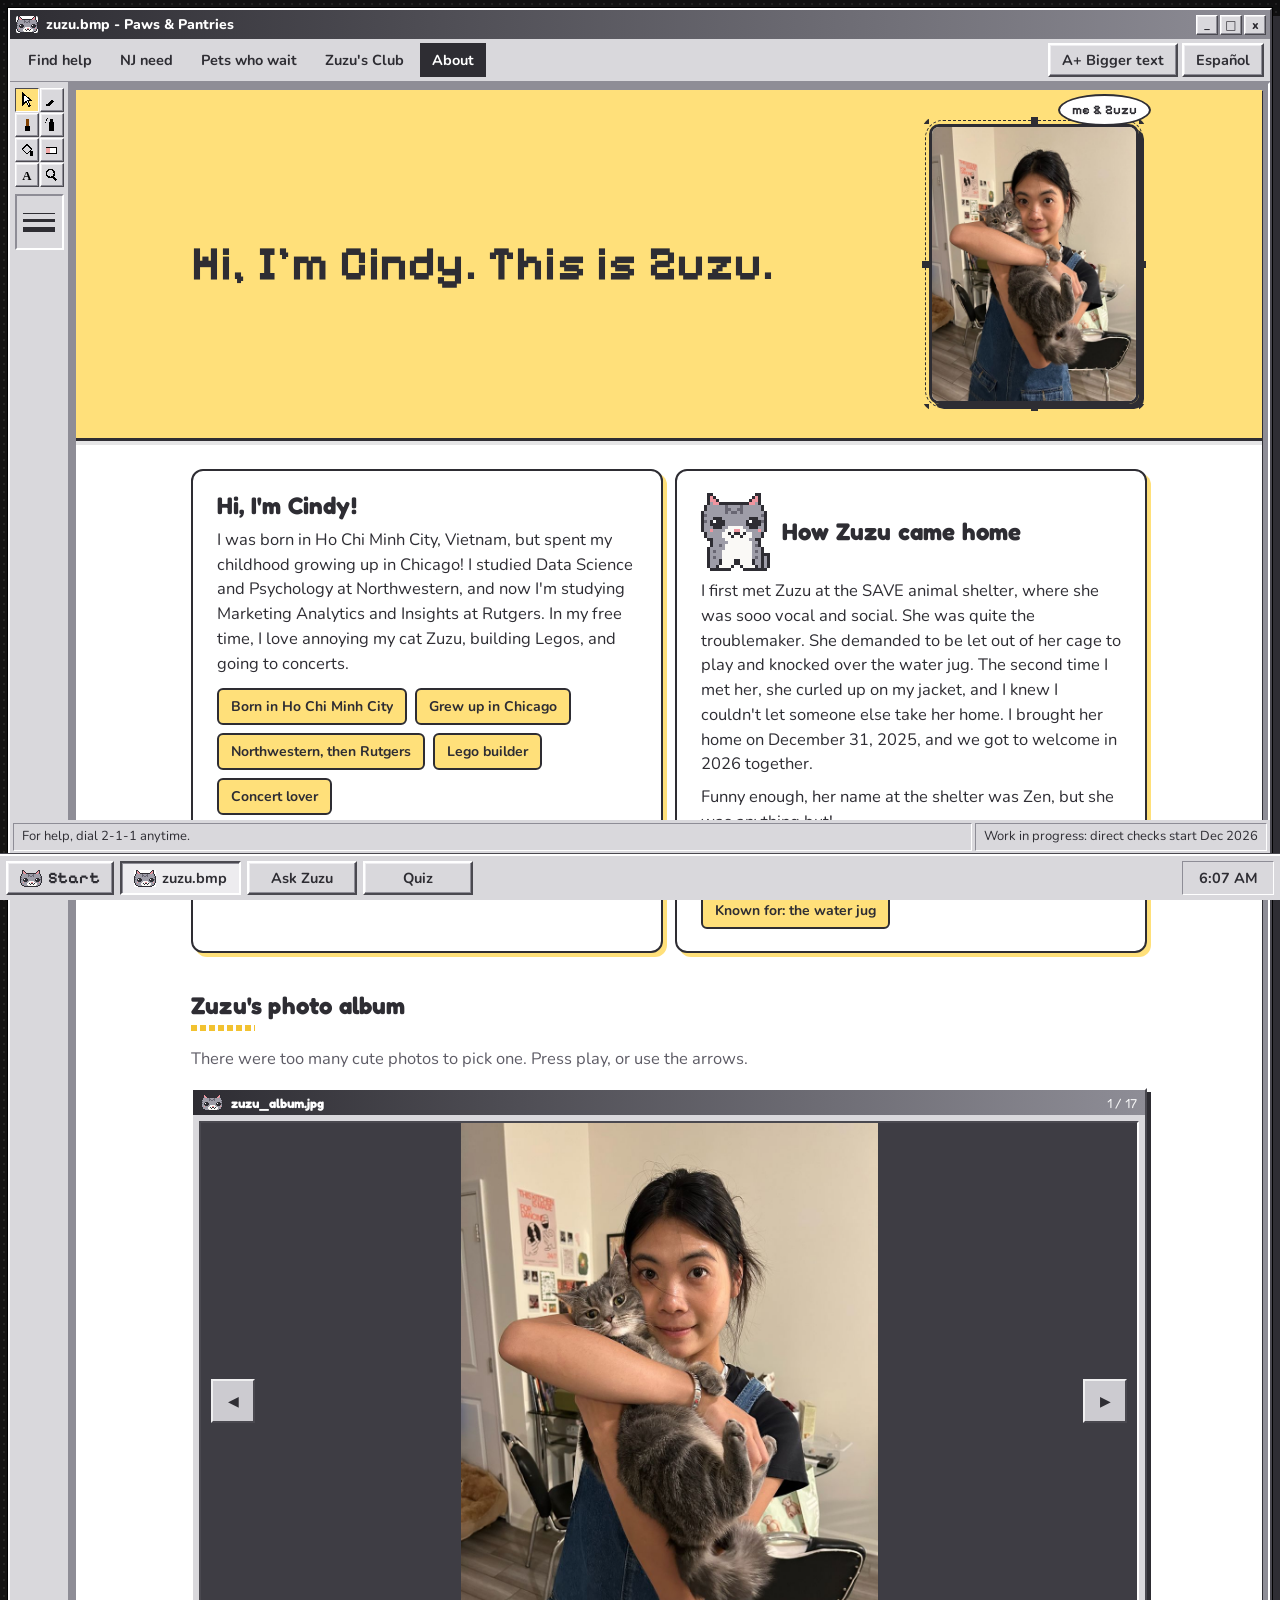
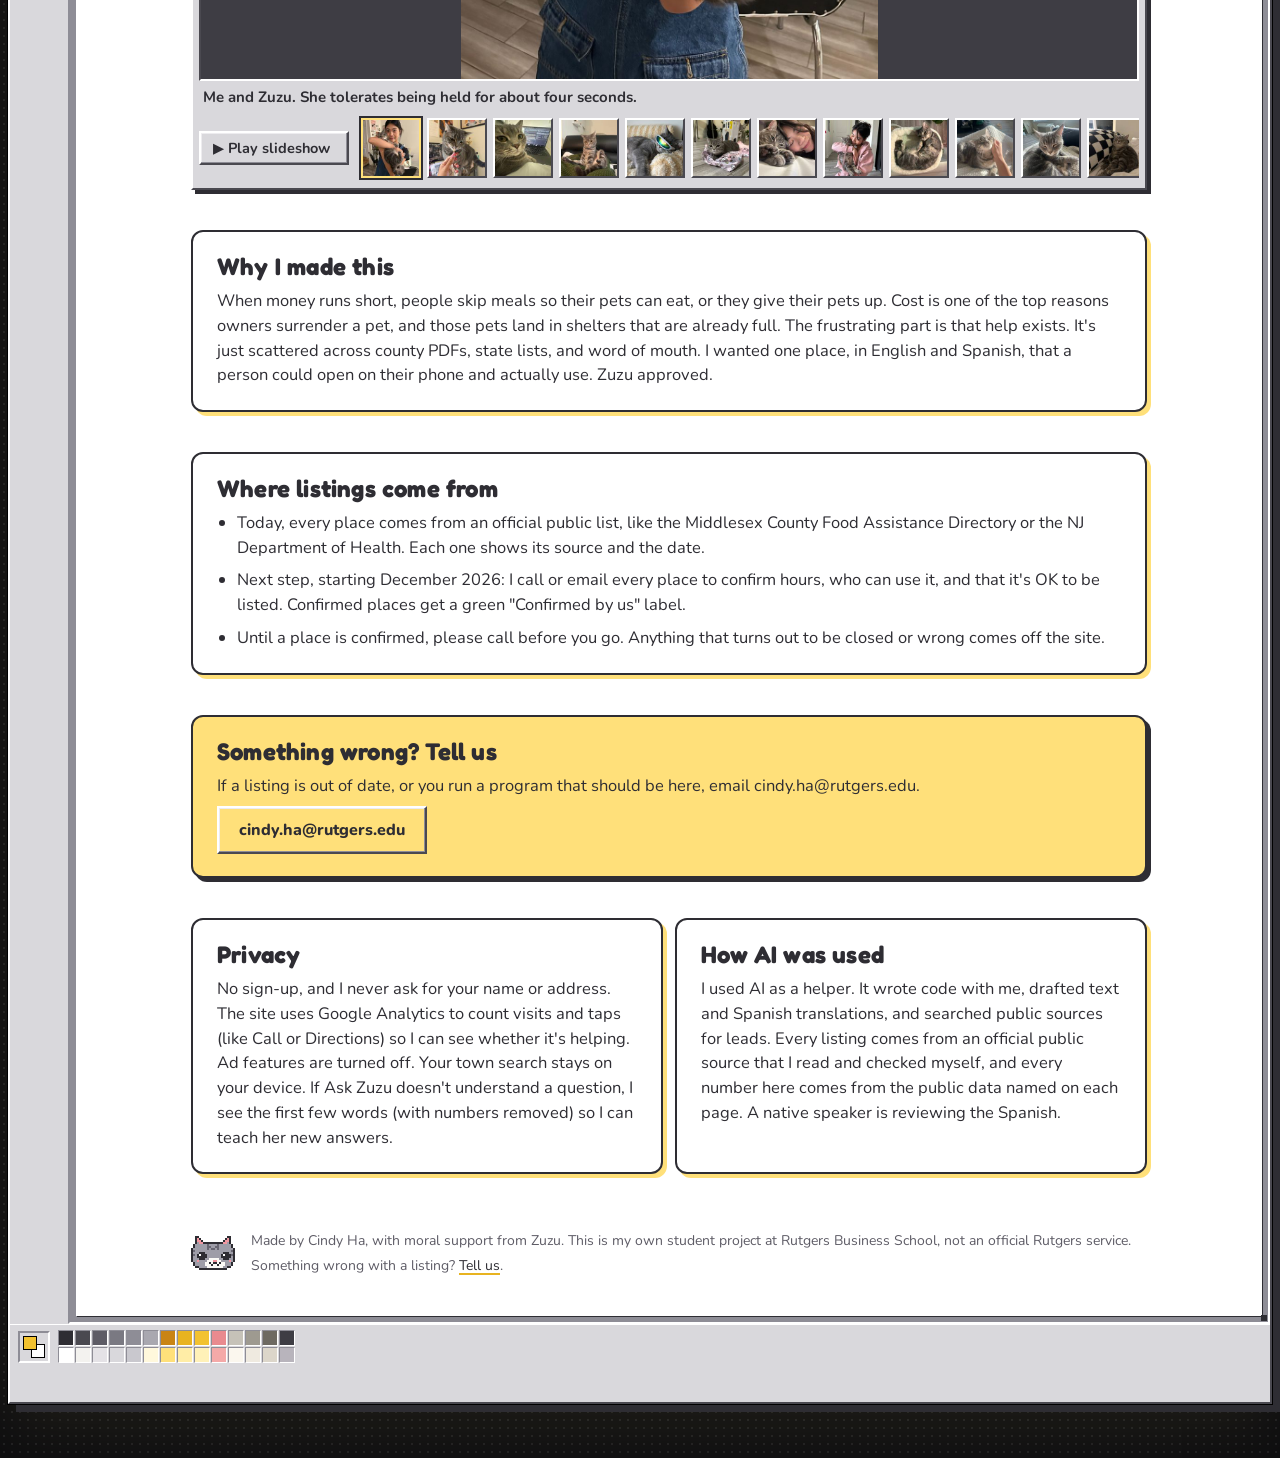
==== commit 61944f61: "Hand-pixeled Zuzu: big eyes, tabby M, smile; new walk, eat (treat) and play (ball) frames; icons sho" ====
--- a/about.html
+++ b/about.html
@@ -13,18 +13,18 @@
 <link rel="apple-touch-icon" href="assets/apple-touch-icon.png">
 <link rel="manifest" href="manifest.webmanifest">
 <link rel="stylesheet" href="https://fonts.googleapis.com/css2?family=Pixelify+Sans:wght@500;600;700&family=Fredoka:wght@500;600;700&family=Nunito:wght@400;600;700;800&display=swap">
-<link rel="stylesheet" href="assets/style.css?v=17">
-<script src="assets/analytics.js?v=17"></script>
-<script src="assets/common.js?v=17" defer></script>
-<script src="assets/desktop.js?v=17" defer></script>
-<script src="assets/paint.js?v=17" defer></script>
-<script src="assets/pet.js?v=17" defer></script>
-<script src="assets/slides.js?v=17" defer></script>
+<link rel="stylesheet" href="assets/style.css?v=18">
+<script src="assets/analytics.js?v=18"></script>
+<script src="assets/common.js?v=18" defer></script>
+<script src="assets/desktop.js?v=18" defer></script>
+<script src="assets/paint.js?v=18" defer></script>
+<script src="assets/pet.js?v=18" defer></script>
+<script src="assets/slides.js?v=18" defer></script>
 </head>
 <body>
 <svg width="0" height="0" style="position:absolute" aria-hidden="true" focusable="false"><defs><filter id="crayon" x="-5%" y="-5%" width="110%" height="110%"><feTurbulence type="fractalNoise" baseFrequency="0.035" numOctaves="2" seed="4" result="w"/><feDisplacementMap in="SourceGraphic" in2="w" scale="4" result="d"/><feTurbulence type="fractalNoise" baseFrequency="0.9" numOctaves="1" seed="2" result="g"/><feDisplacementMap in="d" in2="g" scale="2.2"/></filter></defs></svg>
 <div class="win">
-<div class="titlebar"><a class="tb-home" href="./" aria-label="Paws and Pantries home"><img class="pix" src="assets/sprites/zuzu-icon.png" alt="" width="20" height="16"><span class="tb-title">zuzu.bmp - Paws &amp; Pantries</span></a><span class="tb-btns"><button type="button" data-win="min" aria-label="Minimize">_</button><button type="button" data-win="max" aria-label="Maximize">&#9633;</button><button type="button" data-win="close" aria-label="Close">x</button></span></div>
+<div class="titlebar"><a class="tb-home" href="./" aria-label="Paws and Pantries home"><img class="pix" src="assets/sprites/zuzu-icon.png" alt="" width="22" height="17"><span class="tb-title">zuzu.bmp - Paws &amp; Pantries</span></a><span class="tb-btns"><button type="button" data-win="min" aria-label="Minimize">_</button><button type="button" data-win="max" aria-label="Maximize">&#9633;</button><button type="button" data-win="close" aria-label="Close">x</button></span></div>
 <nav class="menubar" aria-label="Main">
   <a class="menu-link" href="./" data-i18n="nav_help">Find help</a>
   <a class="menu-link" href="need.html" data-i18n="nav_need">NJ need</a>
@@ -67,7 +67,7 @@
 
   <section class="section card">
     <div class="story-head">
-      <img class="meet-zuzu pix" src="assets/sprites/zuzu-sit.png" alt="" width="72" height="84">
+      <img class="meet-zuzu pix" src="assets/sprites/zuzu-sit.png" alt="" width="69" height="78">
       <h2 data-en="How Zuzu came home" data-es="Cómo llegó Zuzu a casa">How Zuzu came home</h2>
     </div>
     <p data-en="I first met Zuzu at the SAVE animal shelter, where she was sooo vocal and social. She was quite the troublemaker. She demanded to be let out of her cage to play and knocked over the water jug. The second time I met her, she curled up on my jacket, and I knew I couldn't let someone else take her home. I brought her home on December 31, 2025, and we got to welcome in 2026 together." data-es="Conocí a Zuzu en el refugio de animales SAVE, donde era muy habladora y sociable. Era toda una traviesa. Exigía que la sacaran de su jaula para jugar y tiró la jarra de agua. La segunda vez que la vi, se acurrucó sobre mi chaqueta, y supe que no podía dejar que otra persona se la llevara. La traje a casa el 31 de diciembre de 2025 y recibimos el 2026 juntas.">I first met Zuzu at the SAVE animal shelter, where she was sooo vocal and social. She was quite the troublemaker. She demanded to be let out of her cage to play and knocked over the water jug. The second time I met her, she curled up on my jacket, and I knew I couldn't let someone else take her home. I brought her home on December 31, 2025, and we got to welcome in 2026 together.</p>
@@ -118,7 +118,7 @@
   </div>
 
   <footer class="site-foot">
-    <img class="pix" src="assets/sprites/zuzu-icon.png" alt="" width="40" height="32">
+    <img class="pix" src="assets/sprites/zuzu-icon.png" alt="" width="44" height="34">
     <div>
       <p data-en="Made by Cindy Ha, with moral support from Zuzu. This is my own student project at Rutgers Business School, not an official Rutgers service." data-es="Hecho por Cindy Ha, con el apoyo moral de Zuzu. Es mi propio proyecto estudiantil en Rutgers Business School, no un servicio oficial de Rutgers.">Made by Cindy Ha, with moral support from Zuzu. This is my own student project at Rutgers Business School, not an official Rutgers service.</p>
       <p><span data-i18n="report">Something wrong with a listing?</span> <a href="about.html#report" data-i18n="report_link">Tell us</a>.</p>
--- a/assets/style.css
+++ b/assets/style.css
@@ -128,9 +128,9 @@
 .brand-zuzu { width: 44px; height: auto; margin: -6px 0 -4px -4px; }
 .tip { align-items: center; }
 .section.tip { flex-direction: row; }
-.tip-zuzu { width: 72px; height: auto; flex-shrink: 0; }
+.tip-zuzu { width: 69px; height: auto; flex-shrink: 0; }
 .perch { margin-top: 84px !important; }
-.perch-zuzu { position: absolute; right: 18px; top: -58px; width: 96px; height: auto; }
+.perch-zuzu { position: absolute; right: 18px; top: -51px; width: 114px; height: auto; }
 
 /* work-in-progress banner */
 .wip { background: var(--ink); color: #FFFFFF; font-size: 15px; }
@@ -145,12 +145,12 @@
 /* cards in a grid shouldn't add their own top margin */
 .grid-2 > .section { margin-top: 0; }
 .meet { flex-direction: row !important; align-items: center; gap: 16px !important; }
-.meet-zuzu { width: 96px; height: auto; flex-shrink: 0; }
+.meet-zuzu { width: 69px; height: auto; flex-shrink: 0; }
 .meet > div { display: flex; flex-direction: column; gap: 6px; }
 
 /* shared footer */
 .site-foot { margin-top: 56px; display: flex; align-items: center; gap: 16px; font-size: 14px; color: var(--ink-2); }
-.site-foot img { width: 64px; height: auto; flex-shrink: 0; }
+.site-foot img { width: 44px; height: auto; flex-shrink: 0; }
 .site-foot > div { display: flex; flex-direction: column; gap: 4px; }
 
 @media (max-width: 600px) {
@@ -162,7 +162,7 @@
 
 /* About: personal story */
 .story-head { display: flex; align-items: center; gap: 12px; }
-.story-head .meet-zuzu { width: 72px; }
+.story-head .meet-zuzu { width: 69px; }
 .facts { display: flex; flex-wrap: wrap; gap: 8px; margin-top: 4px; }
 .fact { background: var(--butter-soft); border-radius: 999px; padding: 6px 12px; font-size: 14px; font-weight: 700; }
 .grid-2 > .section { margin-top: 0; }
@@ -192,7 +192,7 @@
 .win { max-width: 1060px; margin: 22px auto; background: var(--chrome); border: 2px solid; border-color: var(--chrome-hi) var(--chrome-dk) var(--chrome-dk) var(--chrome-hi); box-shadow: 6px 6px 0 rgba(46,45,51,.35); }
 .titlebar { display: flex; align-items: center; gap: 8px; padding: 4px 4px 4px 6px; background: linear-gradient(90deg, #2E2D33, #8E8D96); color: #FFFFFF; }
 .tb-home { flex: 1; display: flex; align-items: center; gap: 8px; color: #FFFFFF; text-decoration: none; font-weight: 800; font-size: 14px; min-width: 0; }
-.tb-home img { width: 20px; height: auto; background: #FFFFFF; border-radius: 2px; flex-shrink: 0; }
+.tb-home img { width: 22px; height: auto; background: #FFFFFF; border-radius: 2px; flex-shrink: 0; }
 .tb-title { white-space: nowrap; overflow: hidden; text-overflow: ellipsis; }
 .tb-btns { display: flex; gap: 2px; }
 .tb-btns span { width: 20px; height: 18px; background: var(--chrome); color: var(--ink); font: 800 12px/14px var(--body); text-align: center; border-width: 1.5px; }
@@ -272,11 +272,11 @@
 .tip { background: #FFFFFF; border: 2px solid var(--ink); }
 .tip p::first-line { }
 .perch { margin-top: 70px !important; }
-.perch-zuzu { width: 96px; top: -56px; }
-.tip-zuzu { width: 48px; }
-.meet-zuzu { width: 72px; }
+.perch-zuzu { width: 76px; top: -34px; }
+.tip-zuzu { width: 46px; }
+.meet-zuzu { width: 46px; }
 .fact { border-radius: 0; background: var(--butter); border: 2px solid var(--ink); }
-.site-foot img { width: 52px; }
+.site-foot img { width: 44px; }
 .bar { background: #F2C230; border: 1.5px solid var(--ink); border-radius: 0; }
 .bar.neg { background: #A9A8B0; }
 .grid-2 > .card { margin-top: 0; }
@@ -459,9 +459,9 @@
 .taskbar { position: fixed; left: 0; right: 0; bottom: 0; z-index: 90; height: 42px; display: flex; align-items: center; gap: 4px; padding: 3px 4px; background: var(--chrome); border-top: 2px solid var(--chrome-hi); box-shadow: 0 -1px 0 var(--chrome-dk); font-size: 14px; }
 .taskbar .start, .taskbar .task { display: inline-flex; align-items: center; gap: 6px; height: 32px; padding: 0 10px; background: var(--chrome); color: var(--ink); font: 800 14px var(--body); text-decoration: none; border: 2px solid; border-color: var(--chrome-hi) var(--chrome-dk) var(--chrome-dk) var(--chrome-hi); box-shadow: var(--raised); white-space: nowrap; }
 .taskbar .start { font-family: var(--pixel); font-size: 16px; }
-.taskbar .start img { width: 20px; height: auto; }
+.taskbar .start img { width: 22px; height: auto; }
 .taskbar .task { font-weight: 700; }
-.taskbar .task img { width: 20px; height: auto; background: #fff; }
+.taskbar .task img { width: 22px; height: auto; background: #fff; }
 .taskbar .on, .taskbar .start.on { background: #EDECEF; border-color: var(--chrome-dk) var(--chrome-hi) var(--chrome-hi) var(--chrome-dk); box-shadow: inset 1px 1px 0 var(--chrome-lo); }
 .taskbar button.task:hover, .taskbar a.task:hover, .taskbar .start:hover { background: var(--butter-soft); }
 .tb-space { flex: 1; }
@@ -482,7 +482,7 @@
 .azu-bar button { width: 22px; height: 20px; padding: 0; background: var(--chrome); border: 1.5px solid; border-color: var(--chrome-hi) var(--chrome-dk) var(--chrome-dk) var(--chrome-hi); font: 800 12px/14px var(--body); }
 .azu-log { position: relative; flex: 1; overflow-y: auto; background: #FFFFFF; margin: 6px; padding: 10px; border: 2px solid; border-color: var(--chrome-lo) var(--chrome-hi) var(--chrome-hi) var(--chrome-lo); display: flex; flex-direction: column; gap: 10px; min-height: 140px; font-size: 15px; }
 .azu-msg { display: flex; gap: 8px; align-items: flex-start; }
-.azu-msg img { width: 30px; height: auto; flex-shrink: 0; margin-top: 2px; }
+.azu-msg img { width: 22px; height: auto; flex-shrink: 0; margin-top: 2px; }
 .azu-msg > div { padding: 8px 10px; border: 2px solid var(--ink); border-radius: 12px 12px 12px 2px; background: #FFFFFF; display: flex; flex-direction: column; gap: 6px; min-width: 0; }
 .azu-msg.u { justify-content: flex-end; }
 .azu-msg.u > div { background: var(--butter); border-radius: 12px 12px 2px 12px; }
@@ -590,11 +590,11 @@
 
 /* desktop Zuzu */
 .pet { position: fixed; left: 0; bottom: 46px; z-index: 91; padding: 0; border: 0; background: none; cursor: pointer; line-height: 0; will-change: transform; }
-.pet img { width: 96px; height: 72px; display: block; image-rendering: pixelated; filter: drop-shadow(0 2px 0 rgba(0,0,0,.35)); }
+.pet img { width: 96px; height: 66px; display: block; image-rendering: pixelated; filter: drop-shadow(0 2px 0 rgba(0,0,0,.35)); }
 .pet:focus-visible { outline: 3px solid var(--butter); }
 .pet.hop img { animation: hop .45s ease; }
 @keyframes hop { 30% { transform: translateY(-14px); } 60% { transform: translateY(0); } 80% { transform: translateY(-5px); } }
-@media (max-width: 600px) { .pet { bottom: 32px; } .pet img { width: 64px; height: 48px; } }
+@media (max-width: 600px) { .pet { bottom: 32px; } .pet img { width: 64px; height: 44px; } }
 
 /* Ask Zuzu: place cards and smaller chips */
 .azu-quick .chip.small { min-height: 30px; font-size: 12.5px; background: var(--chrome); }
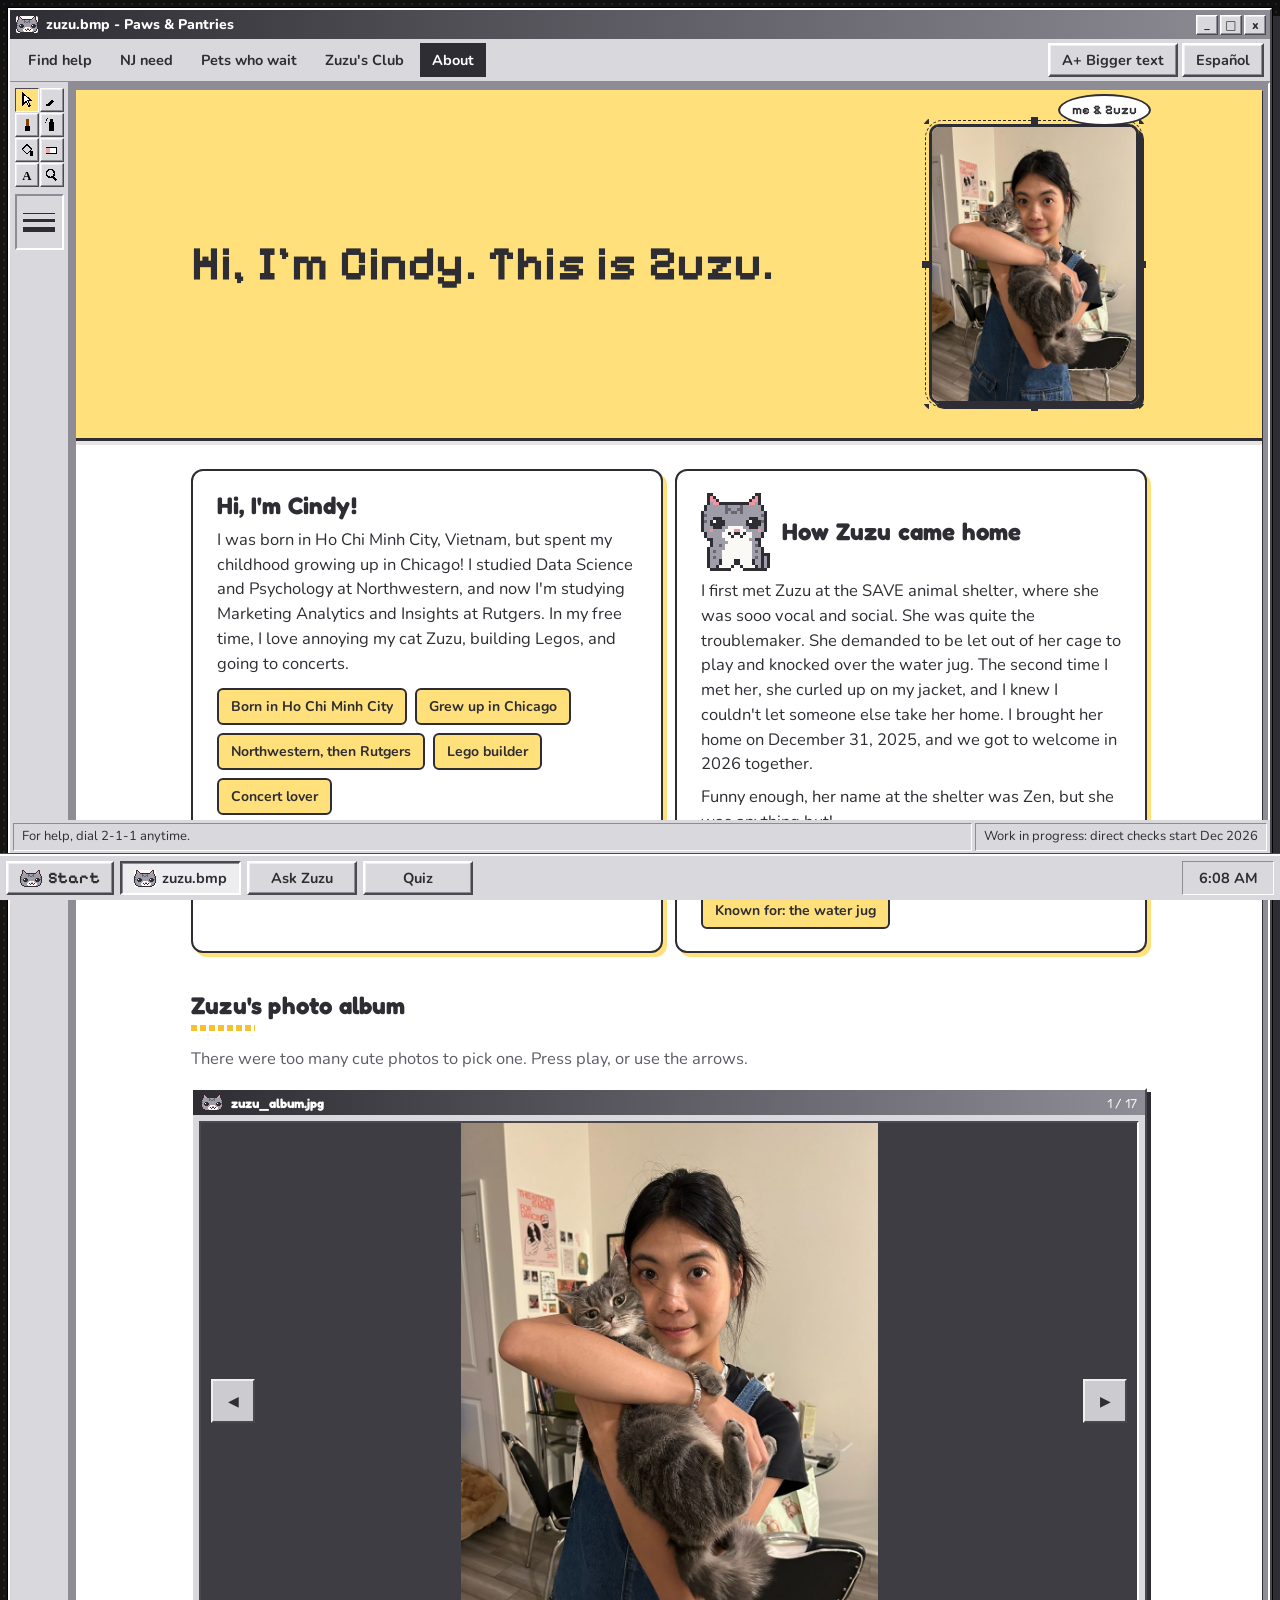
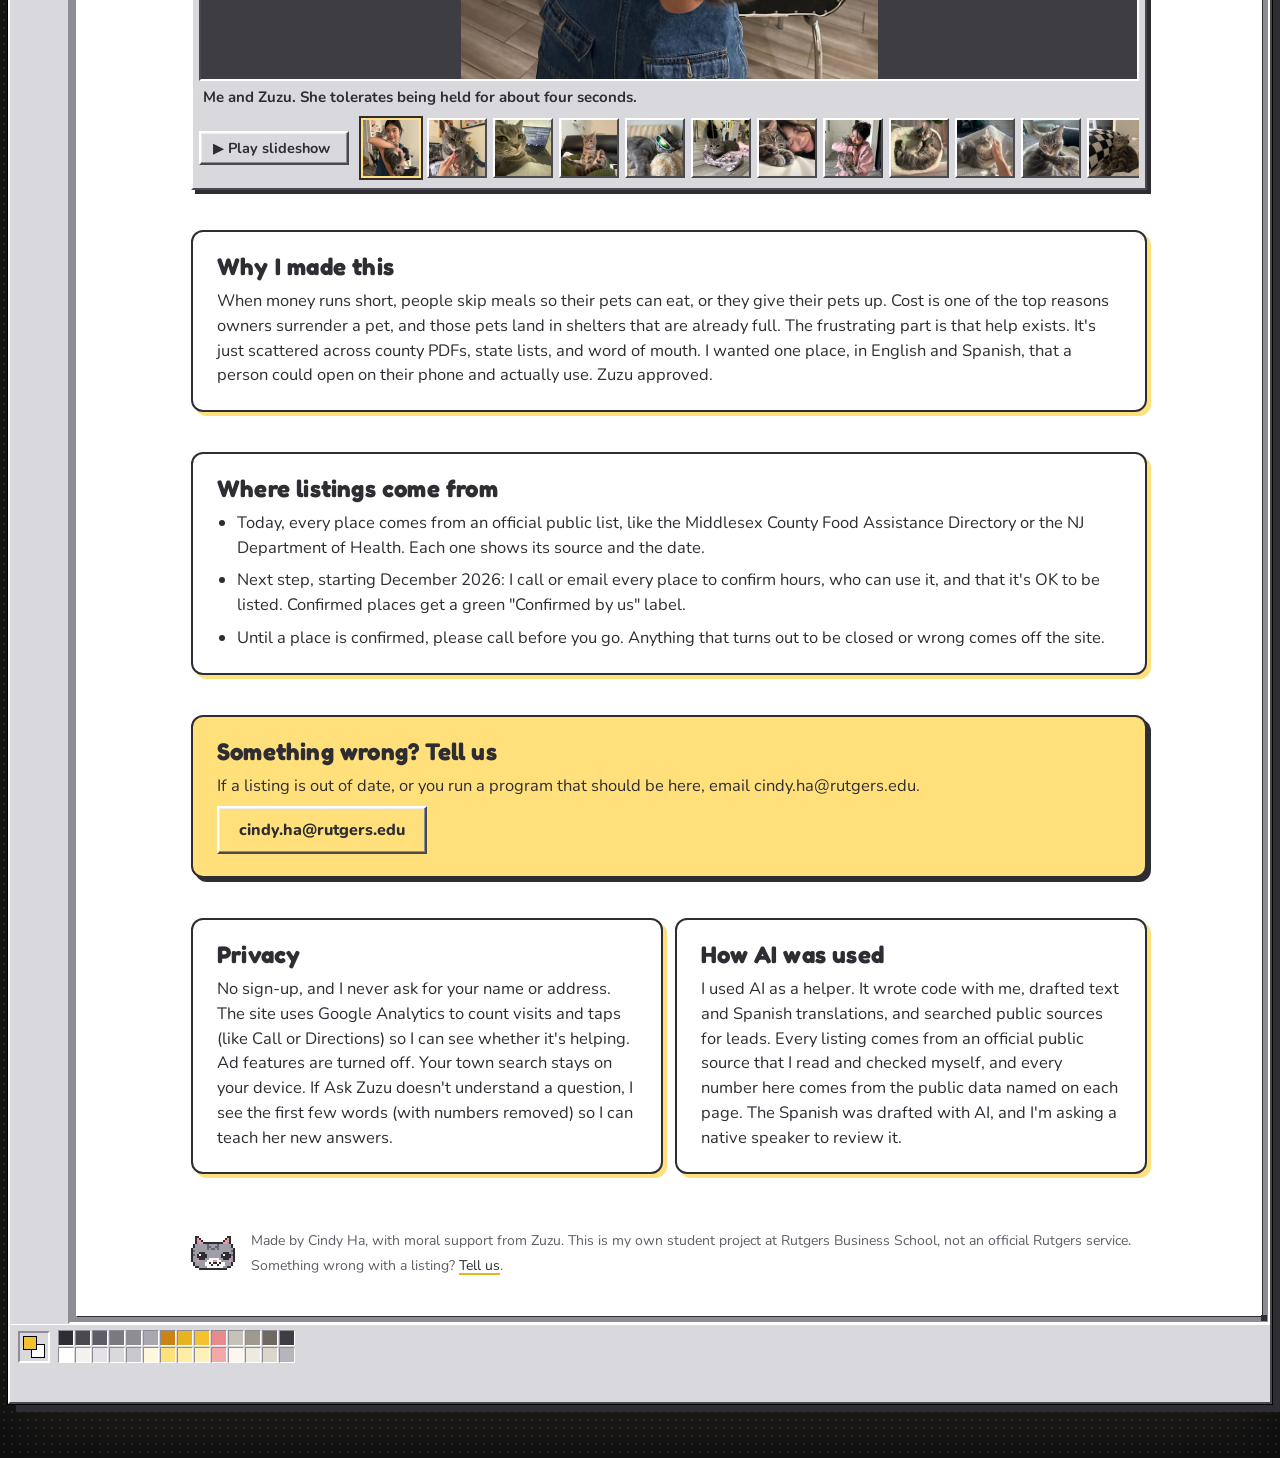
==== commit fd3e7e01: "Spanish pass: ~40 lines made more natural (usted throughout, fewer anglicisms), clearer nav labels, " ====
--- a/about.html
+++ b/about.html
@@ -13,18 +13,18 @@
 <link rel="apple-touch-icon" href="assets/apple-touch-icon.png">
 <link rel="manifest" href="manifest.webmanifest">
 <link rel="stylesheet" href="https://fonts.googleapis.com/css2?family=Pixelify+Sans:wght@500;600;700&family=Fredoka:wght@500;600;700&family=Nunito:wght@400;600;700;800&display=swap">
-<link rel="stylesheet" href="assets/style.css?v=18">
-<script src="assets/analytics.js?v=18"></script>
-<script src="assets/common.js?v=18" defer></script>
-<script src="assets/desktop.js?v=18" defer></script>
-<script src="assets/paint.js?v=18" defer></script>
-<script src="assets/pet.js?v=18" defer></script>
-<script src="assets/slides.js?v=18" defer></script>
+<link rel="stylesheet" href="assets/style.css?v=22">
+<script src="assets/analytics.js?v=22"></script>
+<script src="assets/common.js?v=22" defer></script>
+<script src="assets/desktop.js?v=22" defer></script>
+<script src="assets/paint.js?v=22" defer></script>
+<script src="assets/pet.js?v=22" defer></script>
+<script src="assets/slides.js?v=22" defer></script>
 </head>
 <body>
 <svg width="0" height="0" style="position:absolute" aria-hidden="true" focusable="false"><defs><filter id="crayon" x="-5%" y="-5%" width="110%" height="110%"><feTurbulence type="fractalNoise" baseFrequency="0.035" numOctaves="2" seed="4" result="w"/><feDisplacementMap in="SourceGraphic" in2="w" scale="4" result="d"/><feTurbulence type="fractalNoise" baseFrequency="0.9" numOctaves="1" seed="2" result="g"/><feDisplacementMap in="d" in2="g" scale="2.2"/></filter></defs></svg>
 <div class="win">
-<div class="titlebar"><a class="tb-home" href="./" aria-label="Paws and Pantries home"><img class="pix" src="assets/sprites/zuzu-icon.png" alt="" width="22" height="17"><span class="tb-title">zuzu.bmp - Paws &amp; Pantries</span></a><span class="tb-btns"><button type="button" data-win="min" aria-label="Minimize">_</button><button type="button" data-win="max" aria-label="Maximize">&#9633;</button><button type="button" data-win="close" aria-label="Close">x</button></span></div>
+<div class="titlebar" role="region" aria-label="Window title"><a class="tb-home" href="./" aria-label="Paws and Pantries home"><img class="pix" src="assets/sprites/zuzu-icon.png" alt="" width="22" height="17"><span class="tb-title">zuzu.bmp - Paws &amp; Pantries</span></a><span class="tb-btns"><button type="button" data-win="min" aria-label="Minimize">_</button><button type="button" data-win="max" aria-label="Maximize">&#9633;</button><button type="button" data-win="close" aria-label="Close">x</button></span></div>
 <nav class="menubar" aria-label="Main">
   <a class="menu-link" href="./" data-i18n="nav_help">Find help</a>
   <a class="menu-link" href="need.html" data-i18n="nav_need">NJ need</a>
@@ -36,7 +36,7 @@
         <button class="menu-btn" id="langBtn" type="button" data-i18n="lang">Español</button>
 </nav>
 <div class="workspace">
-<div class="toolbox" role="toolbar" aria-label="Paint tools"><button type="button" class="tool on" data-tool="select" aria-label="Browse" title="Browse" aria-pressed="true" data-hint-en="Pointer: click around the site as usual" data-hint-es="Puntero: navegue el sitio como siempre"><svg width="16" height="16" viewBox="0 0 20 20" shape-rendering="crispEdges" aria-hidden="true"><path d="M5 2v14l4-4 3 6 2-1-3-6h5z" fill="#fff" stroke="#000" stroke-width="1.4"/></svg></button><button type="button" class="tool" data-tool="pencil" aria-label="Pencil" title="Pencil" aria-pressed="false" data-hint-en="Pencil: doodle on the page. Pick a color below." data-hint-es="Lápiz: dibuje en la página. Elija un color abajo."><svg width="16" height="16" viewBox="0 0 20 20" shape-rendering="crispEdges" aria-hidden="true"><rect x="3" y="12" width="9" height="3" fill="#000" transform="rotate(-45 8 13)"/><rect x="2" y="15" width="3" height="3" fill="#000"/></svg></button><button type="button" class="tool" data-tool="brush" aria-label="Brush" title="Brush" aria-pressed="false" data-hint-en="Brush: a thicker doodle." data-hint-es="Pincel: un trazo más grueso."><svg width="16" height="16" viewBox="0 0 20 20" shape-rendering="crispEdges" aria-hidden="true"><rect x="9" y="2" width="3" height="9" fill="#804000"/><rect x="7" y="11" width="7" height="6" fill="#000"/></svg></button><button type="button" class="tool" data-tool="spray" aria-label="Spray" title="Spray" aria-pressed="false" data-hint-en="Spray: tap to spray sparkles." data-hint-es="Aerosol: toque para rociar brillitos."><svg width="16" height="16" viewBox="0 0 20 20" shape-rendering="crispEdges" aria-hidden="true"><rect x="6" y="6" width="7" height="11" fill="#000"/><rect x="8" y="3" width="3" height="3" fill="#000"/><rect x="2" y="3" width="1.5" height="1.5" fill="#000"/><rect x="4" y="1" width="1.5" height="1.5" fill="#000"/><rect x="1" y="6" width="1.5" height="1.5" fill="#000"/></svg></button><button type="button" class="tool" data-tool="bucket" aria-label="Fill" title="Fill" aria-pressed="false" data-hint-en="Paint bucket: tap to refill the header with your color." data-hint-es="Bote de pintura: toque para rellenar el encabezado con su color."><svg width="16" height="16" viewBox="0 0 20 20" shape-rendering="crispEdges" aria-hidden="true"><path d="M4 9l6-6 6 6-6 6z" fill="none" stroke="#000" stroke-width="1.5"/><rect x="14" y="11" width="3" height="6" fill="#000"/></svg></button><button type="button" class="tool" data-tool="eraser" aria-label="Eraser" title="Eraser" aria-pressed="false" data-hint-en="Eraser: clears your doodles." data-hint-es="Borrador: borra sus dibujos."><svg width="16" height="16" viewBox="0 0 20 20" shape-rendering="crispEdges" aria-hidden="true"><rect x="3" y="7" width="13" height="7" fill="#fff" stroke="#000" stroke-width="1.5"/><rect x="3" y="7" width="5" height="7" fill="#F4A9A8"/></svg></button><button type="button" class="tool" data-tool="text" aria-label="Text" title="Text" aria-pressed="false" data-hint-en="Text: switch between English and Spanish." data-hint-es="Texto: cambie entre inglés y español."><svg width="16" height="16" viewBox="0 0 20 20" shape-rendering="crispEdges" aria-hidden="true"><text x="4" y="16" font-family="Times New Roman" font-weight="700" font-size="16" fill="#000">A</text></svg></button><button type="button" class="tool" data-tool="zoom" aria-label="Zoom" title="Zoom" aria-pressed="false" data-hint-en="Magnifier: bigger or smaller text." data-hint-es="Lupa: letra más grande o más pequeña."><svg width="16" height="16" viewBox="0 0 20 20" shape-rendering="crispEdges" aria-hidden="true"><circle cx="8" cy="8" r="5" fill="none" stroke="#000" stroke-width="2"/><rect x="11" y="12" width="3" height="6" fill="#000" transform="rotate(-45 12 14)"/></svg></button><span class="tool-opt" aria-hidden="true"><i class="size s1 on"></i><i class="size s2"></i><i class="size s3"></i></span></div>
+<div class="toolbox" role="region" aria-label="Paint tools"><button type="button" class="tool on" data-tool="select" aria-label="Browse" title="Browse" aria-pressed="true" data-hint-en="Pointer: click around the site as usual" data-hint-es="Puntero: navegue el sitio como siempre"><svg width="16" height="16" viewBox="0 0 20 20" shape-rendering="crispEdges" aria-hidden="true"><path d="M5 2v14l4-4 3 6 2-1-3-6h5z" fill="#fff" stroke="#000" stroke-width="1.4"/></svg></button><button type="button" class="tool" data-tool="pencil" aria-label="Pencil" title="Pencil" aria-pressed="false" data-hint-en="Pencil: doodle on the page. Pick a color below." data-hint-es="Lápiz: dibuje en la página. Elija un color abajo."><svg width="16" height="16" viewBox="0 0 20 20" shape-rendering="crispEdges" aria-hidden="true"><rect x="3" y="12" width="9" height="3" fill="#000" transform="rotate(-45 8 13)"/><rect x="2" y="15" width="3" height="3" fill="#000"/></svg></button><button type="button" class="tool" data-tool="brush" aria-label="Brush" title="Brush" aria-pressed="false" data-hint-en="Brush: a thicker doodle." data-hint-es="Pincel: un trazo más grueso."><svg width="16" height="16" viewBox="0 0 20 20" shape-rendering="crispEdges" aria-hidden="true"><rect x="9" y="2" width="3" height="9" fill="#804000"/><rect x="7" y="11" width="7" height="6" fill="#000"/></svg></button><button type="button" class="tool" data-tool="spray" aria-label="Spray" title="Spray" aria-pressed="false" data-hint-en="Spray: tap to spray sparkles." data-hint-es="Aerosol: toque para rociar brillitos."><svg width="16" height="16" viewBox="0 0 20 20" shape-rendering="crispEdges" aria-hidden="true"><rect x="6" y="6" width="7" height="11" fill="#000"/><rect x="8" y="3" width="3" height="3" fill="#000"/><rect x="2" y="3" width="1.5" height="1.5" fill="#000"/><rect x="4" y="1" width="1.5" height="1.5" fill="#000"/><rect x="1" y="6" width="1.5" height="1.5" fill="#000"/></svg></button><button type="button" class="tool" data-tool="bucket" aria-label="Fill" title="Fill" aria-pressed="false" data-hint-en="Paint bucket: tap to refill the header with your color." data-hint-es="Bote de pintura: toque para rellenar el encabezado con su color."><svg width="16" height="16" viewBox="0 0 20 20" shape-rendering="crispEdges" aria-hidden="true"><path d="M4 9l6-6 6 6-6 6z" fill="none" stroke="#000" stroke-width="1.5"/><rect x="14" y="11" width="3" height="6" fill="#000"/></svg></button><button type="button" class="tool" data-tool="eraser" aria-label="Eraser" title="Eraser" aria-pressed="false" data-hint-en="Eraser: clears your doodles." data-hint-es="Borrador: borra sus dibujos."><svg width="16" height="16" viewBox="0 0 20 20" shape-rendering="crispEdges" aria-hidden="true"><rect x="3" y="7" width="13" height="7" fill="#fff" stroke="#000" stroke-width="1.5"/><rect x="3" y="7" width="5" height="7" fill="#F4A9A8"/></svg></button><button type="button" class="tool" data-tool="text" aria-label="Text" title="Text" aria-pressed="false" data-hint-en="Text: switch between English and Spanish." data-hint-es="Texto: cambie entre inglés y español."><svg width="16" height="16" viewBox="0 0 20 20" shape-rendering="crispEdges" aria-hidden="true"><text x="4" y="16" font-family="Times New Roman" font-weight="700" font-size="16" fill="#000">A</text></svg></button><button type="button" class="tool" data-tool="zoom" aria-label="Zoom" title="Zoom" aria-pressed="false" data-hint-en="Magnifier: bigger or smaller text." data-hint-es="Lupa: letra más grande o más pequeña."><svg width="16" height="16" viewBox="0 0 20 20" shape-rendering="crispEdges" aria-hidden="true"><circle cx="8" cy="8" r="5" fill="none" stroke="#000" stroke-width="2"/><rect x="11" y="12" width="3" height="6" fill="#000" transform="rotate(-45 12 14)"/></svg></button><span class="tool-opt" aria-hidden="true"><i class="size s1 on"></i><i class="size s2"></i><i class="size s3"></i></span></div>
 <div class="well"><div class="paper"><canvas class="doodle" aria-hidden="true"></canvas>
 <header class="hero">
   <div class="wrap">
@@ -62,7 +62,7 @@
       <span class="fact" data-en="Lego builder" data-es="Armo Legos">Lego builder</span>
       <span class="fact" data-en="Concert lover" data-es="Me encantan los conciertos">Concert lover</span>
     </div>
-    <p class="muted small" data-en="Paws & Pantries is my solo project. It's an independent student project, not an official Rutgers service." data-es="Paws & Pantries es mi proyecto personal. Es un proyecto estudiantil independiente, no un servicio oficial de Rutgers.">Paws & Pantries is my solo project. It's an independent student project, not an official Rutgers service.</p>
+    <p class="muted small" data-en="Paws & Pantries is my solo project. It's an independent student project, not an official Rutgers service." data-es="Paws & Pantries es mi proyecto personal: un trabajo estudiantil independiente, no un servicio oficial de Rutgers.">Paws & Pantries is my solo project. It's an independent student project, not an official Rutgers service.</p>
   </section>
 
   <section class="section card">
@@ -81,20 +81,20 @@
   </div>
   <section class="section" aria-labelledby="albumH">
     <h2 id="albumH" data-en="Zuzu's photo album" data-es="El álbum de fotos de Zuzu">Zuzu's photo album</h2>
-    <p class="muted" data-en="There were too many cute photos to pick one. Press play, or use the arrows." data-es="Había demasiadas fotos lindas para elegir una. Presione play o use las flechas.">There were too many cute photos to pick one. Press play, or use the arrows.</p>
+    <p class="muted" data-en="There were too many cute photos to pick one. Press play, or use the arrows." data-es="Había demasiadas fotos lindas para elegir solo una. Toque «Ver todas» o use las flechas.">There were too many cute photos to pick one. Press play, or use the arrows.</p>
     <div class="album" aria-label="Zuzu's photo album"></div>
   </section>
 
   <section class="section card">
     <h2 data-en="Why I made this" data-es="Por qué hice esto">Why I made this</h2>
-    <p data-en="When money runs short, people skip meals so their pets can eat, or they give their pets up. Cost is one of the top reasons owners surrender a pet, and those pets land in shelters that are already full. The frustrating part is that help exists. It's just scattered across county PDFs, state lists, and word of mouth. I wanted one place, in English and Spanish, that a person could open on their phone and actually use. Zuzu approved." data-es="Cuando el dinero no alcanza, la gente se salta comidas para que sus mascotas coman, o las entrega. El costo es una de las principales razones por las que los dueños entregan a una mascota, y esas mascotas llegan a refugios que ya están llenos. Lo frustrante es que la ayuda existe. Solo está dispersa en PDFs del condado, listas del estado y el boca a boca. Yo quería un solo lugar, en inglés y español, que una persona pudiera abrir en su teléfono y usar de verdad. Zuzu lo aprobó.">When money runs short, people skip meals so their pets can eat, or they give their pets up. Cost is one of the top reasons owners surrender a pet, and those pets land in shelters that are already full. The frustrating part is that help exists. It's just scattered across county PDFs, state lists, and word of mouth. I wanted one place, in English and Spanish, that a person could open on their phone and actually use. Zuzu approved.</p>
+    <p data-en="When money runs short, people skip meals so their pets can eat, or they give their pets up. Cost is one of the top reasons owners surrender a pet, and those pets land in shelters that are already full. The frustrating part is that help exists. It's just scattered across county PDFs, state lists, and word of mouth. I wanted one place, in English and Spanish, that a person could open on their phone and actually use. Zuzu approved." data-es="Cuando el dinero no alcanza, la gente se salta comidas para que sus mascotas coman, o termina entregándolas. El costo es una de las principales razones por las que los dueños entregan a una mascota, y esas mascotas llegan a refugios que ya están llenos. Lo frustrante es que la ayuda existe. Solo está dispersa en PDF del condado, listas del estado y el boca a boca. Yo quería un solo lugar, en inglés y español, que una persona pudiera abrir en su teléfono y usar de verdad. Zuzu lo aprobó.">When money runs short, people skip meals so their pets can eat, or they give their pets up. Cost is one of the top reasons owners surrender a pet, and those pets land in shelters that are already full. The frustrating part is that help exists. It's just scattered across county PDFs, state lists, and word of mouth. I wanted one place, in English and Spanish, that a person could open on their phone and actually use. Zuzu approved.</p>
   </section>
 
   <section class="section card">
     <h2 data-en="Where listings come from" data-es="De dónde vienen los lugares">Where listings come from</h2>
     <ul style="margin:0;padding-left:20px;display:flex;flex-direction:column;gap:8px">
-      <li data-en="Today, every place comes from an official public list, like the Middlesex County Food Assistance Directory or the NJ Department of Health. Each one shows its source and the date." data-es="Hoy, cada lugar viene de una lista pública oficial, como el Directorio de Asistencia Alimentaria del condado de Middlesex o el Departamento de Salud de NJ. Cada uno muestra su fuente y la fecha.">Today, every place comes from an official public list, like the Middlesex County Food Assistance Directory or the NJ Department of Health. Each one shows its source and the date.</li>
-      <li data-en="Next step, starting December 2026: I call or email every place to confirm hours, who can use it, and that it's OK to be listed. Confirmed places get a green &quot;Confirmed by us&quot; label." data-es="Siguiente paso, a partir de diciembre de 2026: llamo o escribo a cada lugar para confirmar horario, quién puede usarlo y que acepta aparecer aquí. Los lugares confirmados reciben una etiqueta verde de &quot;Confirmado por nosotros&quot;.">Next step, starting December 2026: I call or email every place to confirm hours, who can use it, and that it's OK to be listed. Confirmed places get a green &quot;Confirmed by us&quot; label.</li>
+      <li data-en="Today, every place comes from an official public list, like the Middlesex County Food Assistance Directory or the NJ Department of Health. Each one shows its source and the date." data-es="Por ahora, cada lugar viene de una lista pública oficial, como el Directorio de Asistencia Alimentaria del condado de Middlesex o el Departamento de Salud de NJ. Cada uno muestra su fuente y la fecha.">Today, every place comes from an official public list, like the Middlesex County Food Assistance Directory or the NJ Department of Health. Each one shows its source and the date.</li>
+      <li data-en="Next step, starting December 2026: I call or email every place to confirm hours, who can use it, and that it's OK to be listed. Confirmed places get a green &quot;Confirmed by us&quot; label." data-es="Siguiente paso, a partir de diciembre de 2026: llamo o escribo a cada lugar para confirmar el horario, quién puede usarlo y si acepta aparecer aquí. Los lugares confirmados reciben una etiqueta verde de &quot;Confirmado por nosotros&quot;.">Next step, starting December 2026: I call or email every place to confirm hours, who can use it, and that it's OK to be listed. Confirmed places get a green &quot;Confirmed by us&quot; label.</li>
       <li data-en="Until a place is confirmed, please call before you go. Anything that turns out to be closed or wrong comes off the site." data-es="Hasta que un lugar esté confirmado, llame antes de ir. Todo lo que resulte cerrado o incorrecto se quita del sitio.">Until a place is confirmed, please call before you go. Anything that turns out to be closed or wrong comes off the site.</li>
     </ul>
   </section>
@@ -113,7 +113,7 @@
 
   <section class="section card">
     <h2 data-en="How AI was used" data-es="Cómo se usó la IA">How AI was used</h2>
-    <p data-en="I used AI as a helper. It wrote code with me, drafted text and Spanish translations, and searched public sources for leads. Every listing comes from an official public source that I read and checked myself, and every number here comes from the public data named on each page. A native speaker is reviewing the Spanish." data-es="Usé la IA como ayudante. Escribió código conmigo, preparó borradores de textos y traducciones al español, y buscó pistas en fuentes públicas. Cada lugar viene de una fuente pública oficial que yo misma leí y revisé, y cada número aquí viene de los datos públicos nombrados en cada página. Una persona hispanohablante está revisando el español.">I used AI as a helper. It wrote code with me, drafted text and Spanish translations, and searched public sources for leads. Every listing comes from an official public source that I read and checked myself, and every number here comes from the public data named on each page. A native speaker is reviewing the Spanish.</p>
+    <p data-en="I used AI as a helper. It wrote code with me, drafted text and Spanish translations, and searched public sources for leads. Every listing comes from an official public source that I read and checked myself, and every number here comes from the public data named on each page. The Spanish was drafted with AI, and I'm asking a native speaker to review it." data-es="Usé la IA como ayudante. Escribió código conmigo, preparó borradores de textos y traducciones al español, y buscó pistas en fuentes públicas. Cada lugar viene de una fuente pública oficial que yo misma leí y revisé, y cada número aquí viene de los datos públicos nombrados en cada página. El español lo preparé con ayuda de la IA, y le estoy pidiendo a una persona hispanohablante que lo revise.">I used AI as a helper. It wrote code with me, drafted text and Spanish translations, and searched public sources for leads. Every listing comes from an official public source that I read and checked myself, and every number here comes from the public data named on each page. The Spanish was drafted with AI, and I'm asking a native speaker to review it.</p>
   </section>
   </div>
 
@@ -127,8 +127,8 @@
 </main>
 </div></div>
 </div>
-<div class="palette" role="group" aria-label="Colors"><span class="fgbg" aria-hidden="true"><i id="fgSw" style="background:#F2C230"></i><b style="background:#FFFFFF"></b></span><span class="swatches"><button type="button" class="sw" data-color="#2E2D33" style="background:#2E2D33" aria-label="Color #2E2D33"></button><button type="button" class="sw" data-color="#4A4950" style="background:#4A4950" aria-label="Color #4A4950"></button><button type="button" class="sw" data-color="#5E5C66" style="background:#5E5C66" aria-label="Color #5E5C66"></button><button type="button" class="sw" data-color="#7A7982" style="background:#7A7982" aria-label="Color #7A7982"></button><button type="button" class="sw" data-color="#8E8D96" style="background:#8E8D96" aria-label="Color #8E8D96"></button><button type="button" class="sw" data-color="#A9A8B0" style="background:#A9A8B0" aria-label="Color #A9A8B0"></button><button type="button" class="sw" data-color="#C98415" style="background:#C98415" aria-label="Color #C98415"></button><button type="button" class="sw" data-color="#E8B320" style="background:#E8B320" aria-label="Color #E8B320"></button><button type="button" class="sw" data-color="#F2C230" style="background:#F2C230" aria-label="Color #F2C230"></button><button type="button" class="sw" data-color="#E98A8F" style="background:#E98A8F" aria-label="Color #E98A8F"></button><button type="button" class="sw" data-color="#C6C2B8" style="background:#C6C2B8" aria-label="Color #C6C2B8"></button><button type="button" class="sw" data-color="#9E9A90" style="background:#9E9A90" aria-label="Color #9E9A90"></button><button type="button" class="sw" data-color="#6E6A62" style="background:#6E6A62" aria-label="Color #6E6A62"></button><button type="button" class="sw" data-color="#3E3D44" style="background:#3E3D44" aria-label="Color #3E3D44"></button><button type="button" class="sw" data-color="#FFFFFF" style="background:#FFFFFF" aria-label="Color #FFFFFF"></button><button type="button" class="sw" data-color="#F3F2EF" style="background:#F3F2EF" aria-label="Color #F3F2EF"></button><button type="button" class="sw" data-color="#E4E2E6" style="background:#E4E2E6" aria-label="Color #E4E2E6"></button><button type="button" class="sw" data-color="#D9D8DC" style="background:#D9D8DC" aria-label="Color #D9D8DC"></button><button type="button" class="sw" data-color="#C9C8CE" style="background:#C9C8CE" aria-label="Color #C9C8CE"></button><button type="button" class="sw" data-color="#FFF8DC" style="background:#FFF8DC" aria-label="Color #FFF8DC"></button><button type="button" class="sw" data-color="#FFE07A" style="background:#FFE07A" aria-label="Color #FFE07A"></button><button type="button" class="sw" data-color="#FFEDA6" style="background:#FFEDA6" aria-label="Color #FFEDA6"></button><button type="button" class="sw" data-color="#FFF1B8" style="background:#FFF1B8" aria-label="Color #FFF1B8"></button><button type="button" class="sw" data-color="#F4A9A8" style="background:#F4A9A8" aria-label="Color #F4A9A8"></button><button type="button" class="sw" data-color="#FBF7EE" style="background:#FBF7EE" aria-label="Color #FBF7EE"></button><button type="button" class="sw" data-color="#EFEAE0" style="background:#EFEAE0" aria-label="Color #EFEAE0"></button><button type="button" class="sw" data-color="#DCD6CA" style="background:#DCD6CA" aria-label="Color #DCD6CA"></button><button type="button" class="sw" data-color="#B8B4BC" style="background:#B8B4BC" aria-label="Color #B8B4BC"></button></span></div>
-<div class="statusbar"><span id="statusMsg" data-en="For help, dial 2-1-1 anytime." data-es="Para ayuda, marque 2-1-1 a cualquier hora.">For help, dial 2-1-1 anytime.</span><span data-en="Work in progress: direct checks start Dec 2026" data-es="En construcción: verificación directa desde dic. 2026">Work in progress: direct checks start Dec 2026</span></div>
+<div class="palette" role="region" aria-label="Colors"><span class="fgbg" aria-hidden="true"><i id="fgSw" style="background:#F2C230"></i><b style="background:#FFFFFF"></b></span><span class="swatches"><button type="button" class="sw" data-color="#2E2D33" style="background:#2E2D33" aria-label="Color #2E2D33"></button><button type="button" class="sw" data-color="#4A4950" style="background:#4A4950" aria-label="Color #4A4950"></button><button type="button" class="sw" data-color="#5E5C66" style="background:#5E5C66" aria-label="Color #5E5C66"></button><button type="button" class="sw" data-color="#7A7982" style="background:#7A7982" aria-label="Color #7A7982"></button><button type="button" class="sw" data-color="#8E8D96" style="background:#8E8D96" aria-label="Color #8E8D96"></button><button type="button" class="sw" data-color="#A9A8B0" style="background:#A9A8B0" aria-label="Color #A9A8B0"></button><button type="button" class="sw" data-color="#C98415" style="background:#C98415" aria-label="Color #C98415"></button><button type="button" class="sw" data-color="#E8B320" style="background:#E8B320" aria-label="Color #E8B320"></button><button type="button" class="sw" data-color="#F2C230" style="background:#F2C230" aria-label="Color #F2C230"></button><button type="button" class="sw" data-color="#E98A8F" style="background:#E98A8F" aria-label="Color #E98A8F"></button><button type="button" class="sw" data-color="#C6C2B8" style="background:#C6C2B8" aria-label="Color #C6C2B8"></button><button type="button" class="sw" data-color="#9E9A90" style="background:#9E9A90" aria-label="Color #9E9A90"></button><button type="button" class="sw" data-color="#6E6A62" style="background:#6E6A62" aria-label="Color #6E6A62"></button><button type="button" class="sw" data-color="#3E3D44" style="background:#3E3D44" aria-label="Color #3E3D44"></button><button type="button" class="sw" data-color="#FFFFFF" style="background:#FFFFFF" aria-label="Color #FFFFFF"></button><button type="button" class="sw" data-color="#F3F2EF" style="background:#F3F2EF" aria-label="Color #F3F2EF"></button><button type="button" class="sw" data-color="#E4E2E6" style="background:#E4E2E6" aria-label="Color #E4E2E6"></button><button type="button" class="sw" data-color="#D9D8DC" style="background:#D9D8DC" aria-label="Color #D9D8DC"></button><button type="button" class="sw" data-color="#C9C8CE" style="background:#C9C8CE" aria-label="Color #C9C8CE"></button><button type="button" class="sw" data-color="#FFF8DC" style="background:#FFF8DC" aria-label="Color #FFF8DC"></button><button type="button" class="sw" data-color="#FFE07A" style="background:#FFE07A" aria-label="Color #FFE07A"></button><button type="button" class="sw" data-color="#FFEDA6" style="background:#FFEDA6" aria-label="Color #FFEDA6"></button><button type="button" class="sw" data-color="#FFF1B8" style="background:#FFF1B8" aria-label="Color #FFF1B8"></button><button type="button" class="sw" data-color="#F4A9A8" style="background:#F4A9A8" aria-label="Color #F4A9A8"></button><button type="button" class="sw" data-color="#FBF7EE" style="background:#FBF7EE" aria-label="Color #FBF7EE"></button><button type="button" class="sw" data-color="#EFEAE0" style="background:#EFEAE0" aria-label="Color #EFEAE0"></button><button type="button" class="sw" data-color="#DCD6CA" style="background:#DCD6CA" aria-label="Color #DCD6CA"></button><button type="button" class="sw" data-color="#B8B4BC" style="background:#B8B4BC" aria-label="Color #B8B4BC"></button></span></div>
+<div class="statusbar" role="region" aria-label="Status bar"><span id="statusMsg" role="status" data-en="For help, dial 2-1-1 anytime." data-es="Para ayuda, marque 2-1-1 a cualquier hora.">For help, dial 2-1-1 anytime.</span><span data-en="Work in progress: direct checks start Dec 2026" data-es="En construcción: verificación directa desde dic. 2026">Work in progress: direct checks start Dec 2026</span></div>
 </div>
 
 </body>
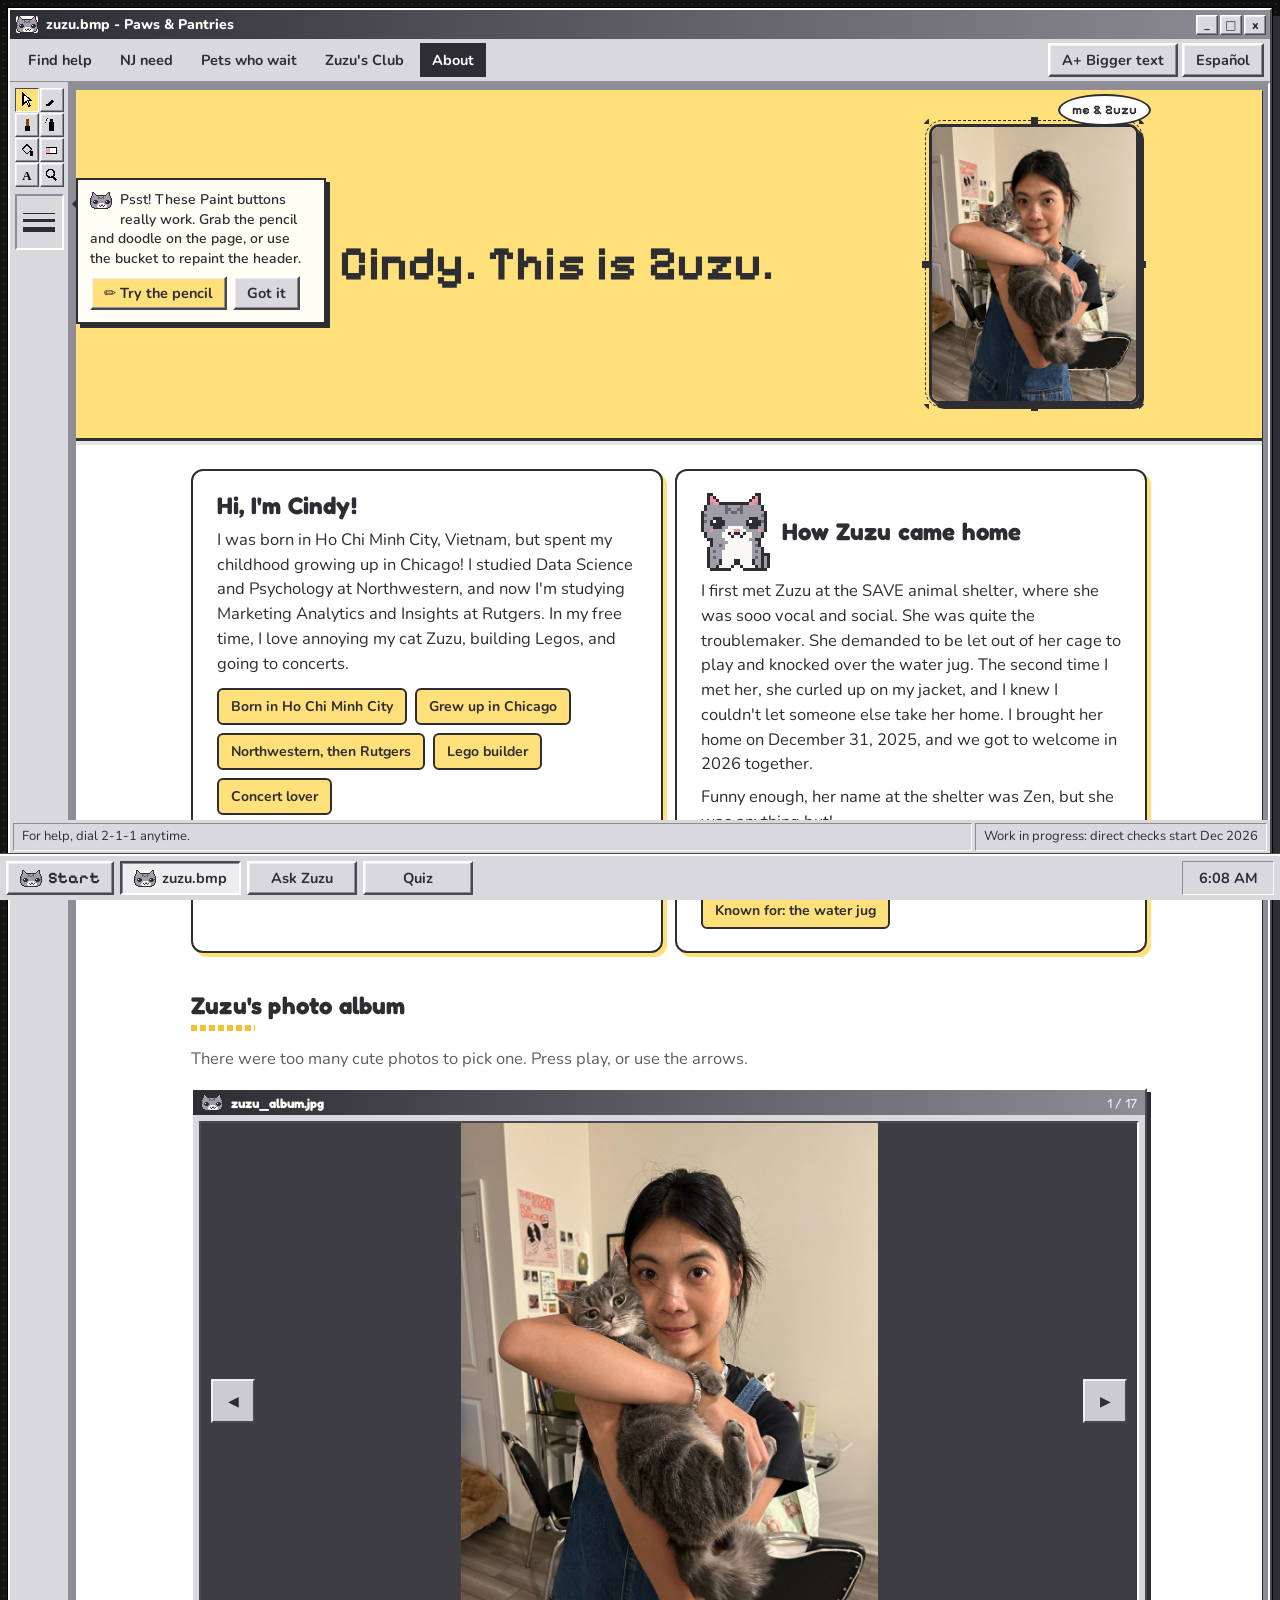
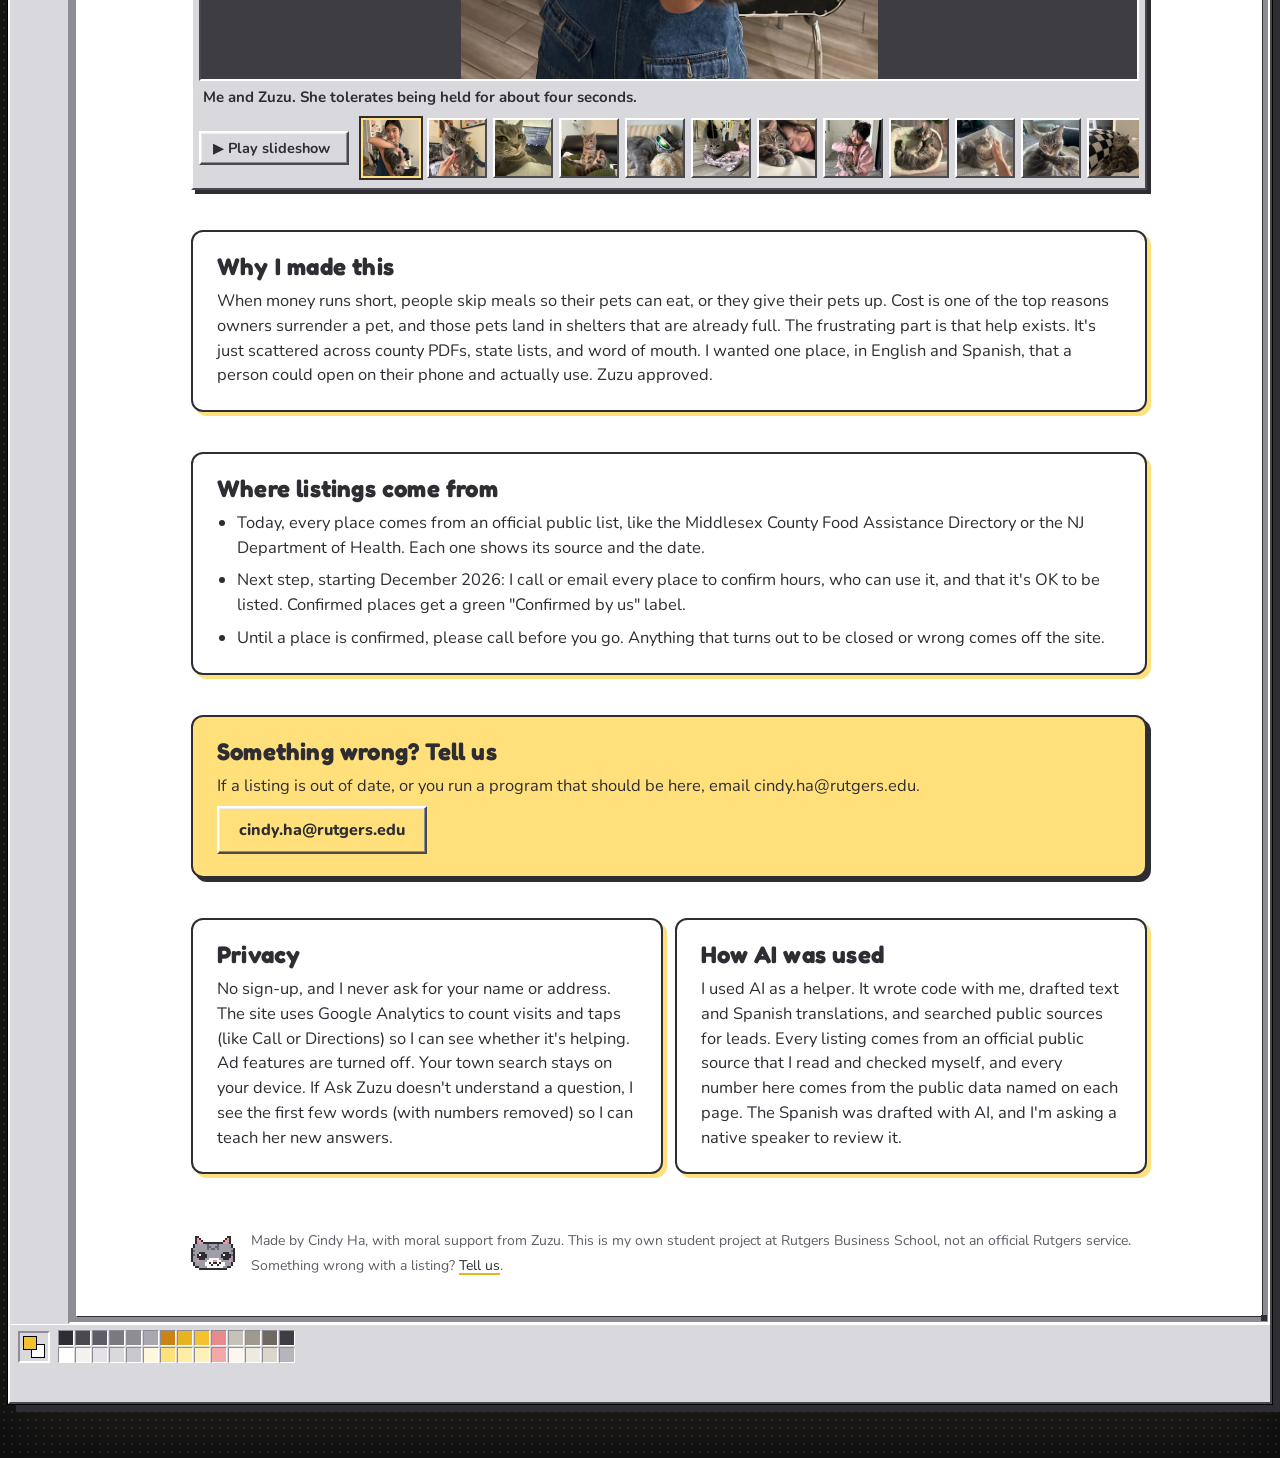
==== commit a7599c1b: "First-visit nudge from Zuzu explaining the Paint tools work (try the pencil / got it), shown once; '" ====
--- a/about.html
+++ b/about.html
@@ -13,13 +13,13 @@
 <link rel="apple-touch-icon" href="assets/apple-touch-icon.png">
 <link rel="manifest" href="manifest.webmanifest">
 <link rel="stylesheet" href="https://fonts.googleapis.com/css2?family=Pixelify+Sans:wght@500;600;700&family=Fredoka:wght@500;600;700&family=Nunito:wght@400;600;700;800&display=swap">
-<link rel="stylesheet" href="assets/style.css?v=22">
-<script src="assets/analytics.js?v=22"></script>
-<script src="assets/common.js?v=22" defer></script>
-<script src="assets/desktop.js?v=22" defer></script>
-<script src="assets/paint.js?v=22" defer></script>
-<script src="assets/pet.js?v=22" defer></script>
-<script src="assets/slides.js?v=22" defer></script>
+<link rel="stylesheet" href="assets/style.css?v=23">
+<script src="assets/analytics.js?v=23"></script>
+<script src="assets/common.js?v=23" defer></script>
+<script src="assets/desktop.js?v=23" defer></script>
+<script src="assets/paint.js?v=23" defer></script>
+<script src="assets/pet.js?v=23" defer></script>
+<script src="assets/slides.js?v=23" defer></script>
 </head>
 <body>
 <svg width="0" height="0" style="position:absolute" aria-hidden="true" focusable="false"><defs><filter id="crayon" x="-5%" y="-5%" width="110%" height="110%"><feTurbulence type="fractalNoise" baseFrequency="0.035" numOctaves="2" seed="4" result="w"/><feDisplacementMap in="SourceGraphic" in2="w" scale="4" result="d"/><feTurbulence type="fractalNoise" baseFrequency="0.9" numOctaves="1" seed="2" result="g"/><feDisplacementMap in="d" in2="g" scale="2.2"/></filter></defs></svg>
--- a/assets/style.css
+++ b/assets/style.css
@@ -605,3 +605,25 @@
 .azu-act { display: inline-flex; align-items: center; min-height: 32px; padding: 0 12px; background: var(--chrome); color: var(--ink); font-weight: 800; font-size: 13px; text-decoration: none; border: 2px solid; border-color: var(--chrome-hi) var(--chrome-dk) var(--chrome-dk) var(--chrome-hi); }
 .azu-act:active { border-color: var(--chrome-dk) var(--chrome-hi) var(--chrome-hi) var(--chrome-dk); }
 .azu-act:first-child { background: var(--butter); }
+
+/* first-visit nudge next to the Paint toolbox */
+.workspace { position: relative; }
+.tool-tip { position: absolute; z-index: 40; left: 66px; top: 96px; width: 250px; padding: 10px 12px 12px; background: #FFFDF4; border: 2px solid var(--ink); box-shadow: 4px 4px 0 var(--ink); font: 600 14px/1.4 var(--body); color: var(--ink); animation: tipIn .35s ease-out; }
+.tool-tip::before { content: ""; position: absolute; left: -12px; top: 18px; border: 6px solid transparent; border-right-color: var(--ink); }
+.tool-tip img { float: left; margin: 2px 8px 2px 0; }
+.tool-tip p { margin: 0 0 8px; }
+.tt-btns { display: flex; gap: 6px; flex-wrap: wrap; clear: both; }
+.tt-try { background: var(--butter) !important; }
+.toolbox.nudge .tool:not(.on) { animation: toolPulse 1.6s ease-in-out 3; }
+.toolbox.nudge .tool:nth-child(2) { animation-delay: .1s; } .toolbox.nudge .tool:nth-child(3) { animation-delay: .2s; } .toolbox.nudge .tool:nth-child(4) { animation-delay: .3s; } .toolbox.nudge .tool:nth-child(5) { animation-delay: .4s; }
+@keyframes toolPulse { 50% { background: var(--butter); transform: translateY(-1px); } }
+@keyframes tipIn { from { opacity: 0; transform: translateX(-6px); } }
+@media (max-width: 600px) { .tool-tip { left: 42px; top: 64px; width: min(230px, calc(100vw - 70px)); font-size: 13px; } }
+@media (prefers-reduced-motion: reduce) { .tool-tip, .toolbox.nudge .tool { animation: none !important; } }
+.section.card.draw-cta { display: flex; flex-direction: row; text-align: left; align-items: center; gap: 14px; text-decoration: none; color: var(--ink); background: #FFF8DC; }
+.draw-cta img { flex-shrink: 0; width: 46px; height: auto; }
+.draw-cta strong { display: block; font: 700 19px var(--display); margin-bottom: 2px; }
+.draw-cta .draw-go { margin-left: auto; font-size: 18px; }
+.draw-cta:hover strong { text-decoration: underline; }
+.section.card.draw-cta > span:not(.draw-go) { display: block; flex: 1; }
+.section.card.draw-cta img { margin: 0; }
